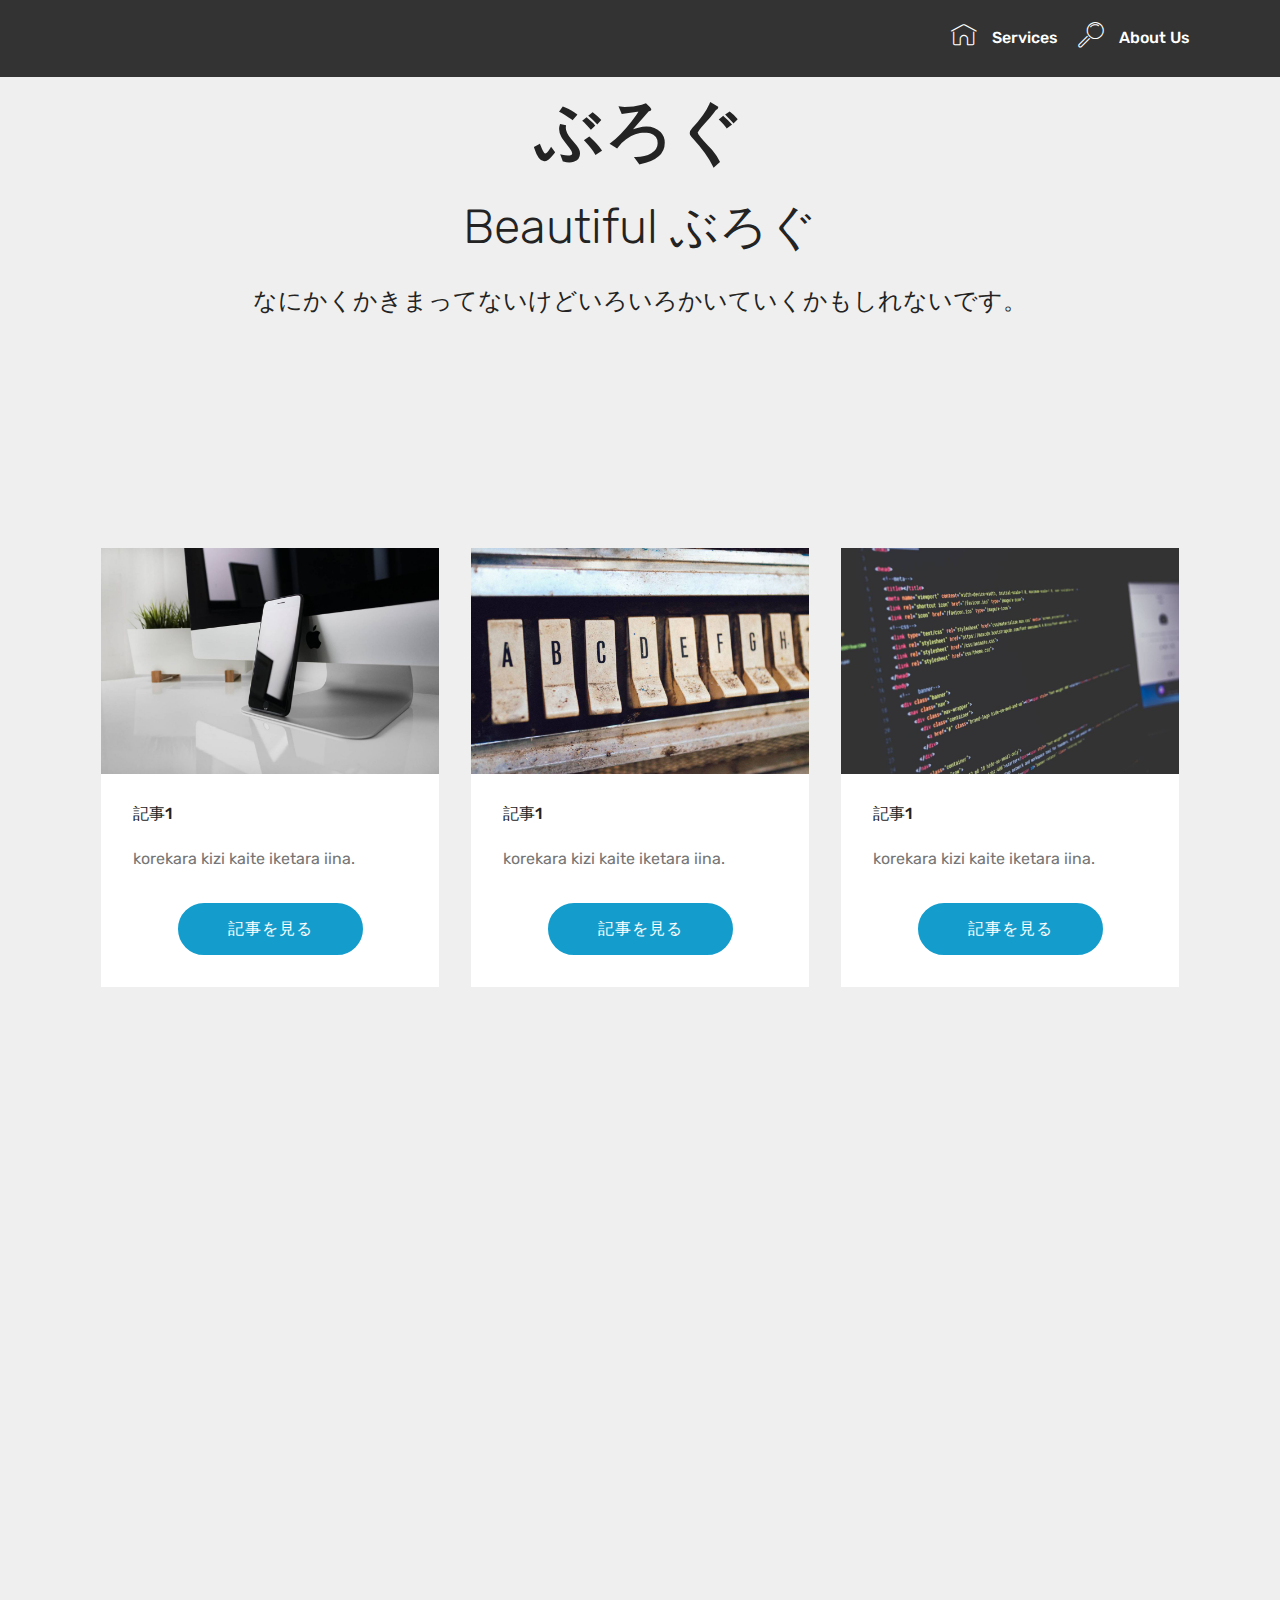
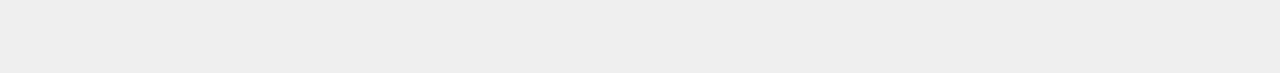
==== index.html @ 01d12ab1 "create github pages" ====
<!DOCTYPE html>
<html>
<head>
  <!-- Site made with Mobirise Website Builder v4.3.0, https://mobirise.com -->
  <meta charset="UTF-8">
  <meta http-equiv="X-UA-Compatible" content="IE=edge">
  <meta name="generator" content="Mobirise v4.3.0, mobirise.com">
  <meta name="viewport" content="width=device-width, initial-scale=1">
  <link rel="shortcut icon" href="assets/images/logo2.png" type="image/x-icon">
  <meta name="description" content="">
  <title>Home</title>
  <link rel="stylesheet" href="assets/web/assets/mobirise-icons/mobirise-icons.css">
  <link rel="stylesheet" href="assets/tether/tether.min.css">
  <link rel="stylesheet" href="assets/bootstrap/css/bootstrap.min.css">
  <link rel="stylesheet" href="assets/bootstrap/css/bootstrap-grid.min.css">
  <link rel="stylesheet" href="assets/bootstrap/css/bootstrap-reboot.min.css">
  <link rel="stylesheet" href="assets/dropdown/css/style.css">
  <link rel="stylesheet" href="assets/theme/css/style.css">
  <link rel="stylesheet" href="assets/mobirise/css/mbr-additional.css" type="text/css">
  
  
  
</head>
<body>
<section class="menu cid-qxESbPA8sK" once="menu" id="menu1-1" data-rv-view="213">

    

    <nav class="navbar navbar-expand beta-menu navbar-dropdown align-items-center navbar-fixed-top navbar-toggleable-sm">
        <button class="navbar-toggler navbar-toggler-right" type="button" data-toggle="collapse" data-target="#navbarSupportedContent" aria-controls="navbarSupportedContent" aria-expanded="false" aria-label="Toggle navigation">
            <div class="hamburger">
                <span></span>
                <span></span>
                <span></span>
                <span></span>
            </div>
        </button>
        <div class="menu-logo">
            <div class="navbar-brand">
                
                
            </div>
        </div>
        <div class="collapse navbar-collapse" id="navbarSupportedContent">
            <ul class="navbar-nav nav-dropdown nav-right navbar-nav-top-padding" data-app-modern-menu="true">
                <li class="nav-item">
                    <a class="nav-link link text-white display-4" href="https://mobirise.com">
                        <span class="mbri-home mbr-iconfont mbr-iconfont-btn"></span>
                        Services
                    </a>
                </li>
                <li class="nav-item">
                    <a class="nav-link link text-white display-4" href="https://mobirise.com">
                        <span class="mbri-search mbr-iconfont mbr-iconfont-btn"></span>
                        About Us
                    </a>
                </li>
            </ul>
            
        </div>
    </nav>
</section>

<section class="engine"><a href="https://mobirise.co/m">bootstrap table</a></section><section class="header1 cid-qxEV6965hG" id="header1-7" data-rv-view="207">

    

    

    <div class="container">
        <div class="row justify-content-md-center">
            <div class="mbr-white col-md-10">
                <h1 class="mbr-section-title align-center mbr-bold pb-3 mbr-fonts-style display-1">ぶろぐ</h1>
                <h3 class="mbr-section-subtitle align-center mbr-light pb-3 mbr-fonts-style display-2">
                    Beautiful ぶろぐ</h3>
                <p class="mbr-text align-center pb-3 mbr-fonts-style display-5">
                    なにかくかきまってないけどいろいろかいていくかもしれないです。</p>
                
            </div>
        </div>
    </div>

</section>

<section class="features3 cid-qxEWNrKqJg" id="features3-a" data-rv-view="210">

    

    
    <div class="container">
        <div class="media-container-row">
            <div class="card p-3 col-12 col-md-6 col-lg-4">
                <div class="card-wrapper">
                    <div class="card-img">
                        <img src="assets/images/01.jpg" alt="Mobirise" media-simple="true">
                    </div>
                    <div class="card-box">
                        <h4 class="card-title mbr-fonts-style display-7">
                            記事1</h4>
                        <p class="mbr-text mbr-fonts-style display-7">
                            korekara kizi kaite iketara iina.</p>
                    </div>
                    <div class="mbr-section-btn text-center"><a href="page1.html" class="btn btn-primary display-4">記事を見る</a></div>
                </div>
            </div>

            <div class="card p-3 col-12 col-md-6 col-lg-4">
                <div class="card-wrapper">
                    <div class="card-img">
                        <img src="assets/images/02.jpg" alt="Mobirise" media-simple="true">
                    </div>
                    <div class="card-box">
                        <h4 class="card-title mbr-fonts-style display-7">
                            記事1</h4>
                        <p class="mbr-text mbr-fonts-style display-7">
                            korekara kizi kaite iketara iina.
                        </p>
                    </div>
                    <div class="mbr-section-btn text-center"><a href="page1.html" class="btn btn-primary display-4">
                            記事を見る</a></div>
                </div>
            </div>

            <div class="card p-3 col-12 col-md-6 col-lg-4">
                <div class="card-wrapper">
                    <div class="card-img">
                        <img src="assets/images/03.jpg" alt="Mobirise" media-simple="true">
                    </div>
                    <div class="card-box">
                        <h4 class="card-title mbr-fonts-style display-7">記事1
                        </h4>
                        <p class="mbr-text mbr-fonts-style display-7">
                            korekara kizi kaite iketara iina.
                        </p>
                    </div>
                    <div class="mbr-section-btn text-center"><a href="page1.html" class="btn btn-primary display-4">
                            記事を見る</a></div>
                </div>
            </div>

            
        </div>
    </div>
</section>

<section class="map2 cid-qxEWcQBphD" id="map2-9" data-rv-view="215">

    

    <div class="container">
        <div class="media-container-row">
            <div class="col-md-8">
                <div class="google-map"><iframe frameborder="0" style="border:0" src="https://www.google.com/maps/embed/v1/place?key=AIzaSyA0Dx_boXQiwvdz8sJHoYeZNVTdoWONYkU&amp;q=place_id:ChIJn6wOs6lZwokRLKy1iqRcoKw" allowfullscreen=""></iframe></div>
        </div>
    </div>
</div></section>


  <script src="assets/web/assets/jquery/jquery.min.js"></script>
  <script src="assets/popper/popper.min.js"></script>
  <script src="assets/tether/tether.min.js"></script>
  <script src="assets/bootstrap/js/bootstrap.min.js"></script>
  <script src="assets/smooth-scroll/smooth-scroll.js"></script>
  <script src="assets/dropdown/js/script.min.js"></script>
  <script src="assets/touch-swipe/jquery.touch-swipe.min.js"></script>
  <script src="assets/theme/js/script.js"></script>
  
  
</body>
</html>
---- assets/web/assets/mobirise-icons/mobirise-icons.css ----
@font-face {
  font-family: 'MobiriseIcons';
  src:  url('mobirise-icons.eot?spat4u');
  src:  url('mobirise-icons.eot?spat4u#iefix') format('embedded-opentype'),
    url('mobirise-icons.ttf?spat4u') format('truetype'),
    url('mobirise-icons.woff?spat4u') format('woff'),
    url('mobirise-icons.svg?spat4u#MobiriseIcons') format('svg');
  font-weight: normal;
  font-style: normal;
}

[class^="mbri-"], [class*=" mbri-"] {
  /* use !important to prevent issues with browser extensions that change fonts */
  font-family: MobiriseIcons !important;
  speak: none;
  font-style: normal;
  font-weight: normal;
  font-variant: normal;
  text-transform: none;
  line-height: 1;

  /* Better Font Rendering =========== */
  -webkit-font-smoothing: antialiased;
  -moz-osx-font-smoothing: grayscale;
}

.mbri-add-submenu:before {
  content: "\e900";
}
.mbri-alert:before {
  content: "\e901";
}
.mbri-align-center:before {
  content: "\e902";
}
.mbri-align-justify:before {
  content: "\e903";
}
.mbri-align-left:before {
  content: "\e904";
}
.mbri-align-right:before {
  content: "\e905";
}
.mbri-android:before {
  content: "\e906";
}
.mbri-apple:before {
  content: "\e907";
}
.mbri-arrow-down:before {
  content: "\e908";
}
.mbri-arrow-next:before {
  content: "\e909";
}
.mbri-arrow-prev:before {
  content: "\e90a";
}
.mbri-arrow-up:before {
  content: "\e90b";
}
.mbri-bold:before {
  content: "\e90c";
}
.mbri-bookmark:before {
  content: "\e90d";
}
.mbri-bootstrap:before {
  content: "\e90e";
}
.mbri-briefcase:before {
  content: "\e90f";
}
.mbri-browse:before {
  content: "\e910";
}
.mbri-bulleted-list:before {
  content: "\e911";
}
.mbri-calendar:before {
  content: "\e912";
}
.mbri-camera:before {
  content: "\e913";
}
.mbri-cart-add:before {
  content: "\e914";
}
.mbri-cart-full:before {
  content: "\e915";
}
.mbri-cash:before {
  content: "\e916";
}
.mbri-change-style:before {
  content: "\e917";
}
.mbri-chat:before {
  content: "\e918";
}
.mbri-clock:before {
  content: "\e919";
}
.mbri-close:before {
  content: "\e91a";
}
.mbri-cloud:before {
  content: "\e91b";
}
.mbri-code:before {
  content: "\e91c";
}
.mbri-contact-form:before {
  content: "\e91d";
}
.mbri-credit-card:before {
  content: "\e91e";
}
.mbri-cursor-click:before {
  content: "\e91f";
}
.mbri-cust-feedback:before {
  content: "\e920";
}
.mbri-database:before {
  content: "\e921";
}
.mbri-delivery:before {
  content: "\e922";
}
.mbri-desktop:before {
  content: "\e923";
}
.mbri-devices:before {
  content: "\e924";
}
.mbri-down:before {
  content: "\e925";
}
.mbri-download:before {
  content: "\e989";
}
.mbri-drag-n-drop:before {
  content: "\e927";
}
.mbri-drag-n-drop2:before {
  content: "\e928";
}
.mbri-edit:before {
  content: "\e929";
}
.mbri-edit2:before {
  content: "\e92a";
}
.mbri-error:before {
  content: "\e92b";
}
.mbri-extension:before {
  content: "\e92c";
}
.mbri-features:before {
  content: "\e92d";
}
.mbri-file:before {
  content: "\e92e";
}
.mbri-flag:before {
  content: "\e92f";
}
.mbri-folder:before {
  content: "\e930";
}
.mbri-gift:before {
  content: "\e931";
}
.mbri-github:before {
  content: "\e932";
}
.mbri-globe:before {
  content: "\e933";
}
.mbri-globe-2:before {
  content: "\e934";
}
.mbri-growing-chart:before {
  content: "\e935";
}
.mbri-hearth:before {
  content: "\e936";
}
.mbri-help:before {
  content: "\e937";
}
.mbri-home:before {
  content: "\e938";
}
.mbri-hot-cup:before {
  content: "\e939";
}
.mbri-idea:before {
  content: "\e93a";
}
.mbri-image-gallery:before {
  content: "\e93b";
}
.mbri-image-slider:before {
  content: "\e93c";
}
.mbri-info:before {
  content: "\e93d";
}
.mbri-italic:before {
  content: "\e93e";
}
.mbri-key:before {
  content: "\e93f";
}
.mbri-laptop:before {
  content: "\e940";
}
.mbri-layers:before {
  content: "\e941";
}
.mbri-left-right:before {
  content: "\e942";
}
.mbri-left:before {
  content: "\e943";
}
.mbri-letter:before {
  content: "\e944";
}
.mbri-like:before {
  content: "\e945";
}
.mbri-link:before {
  content: "\e946";
}
.mbri-lock:before {
  content: "\e947";
}
.mbri-login:before {
  content: "\e948";
}
.mbri-logout:before {
  content: "\e949";
}
.mbri-magic-stick:before {
  content: "\e94a";
}
.mbri-map-pin:before {
  content: "\e94b";
}
.mbri-menu:before {
  content: "\e94c";
}
.mbri-mobile:before {
  content: "\e94d";
}
.mbri-mobile2:before {
  content: "\e94e";
}
.mbri-mobirise:before {
  content: "\e94f";
}
.mbri-more-horizontal:before {
  content: "\e950";
}
.mbri-more-vertical:before {
  content: "\e951";
}
.mbri-music:before {
  content: "\e952";
}
.mbri-new-file:before {
  content: "\e953";
}
.mbri-numbered-list:before {
  content: "\e954";
}
.mbri-opened-folder:before {
  content: "\e955";
}
.mbri-pages:before {
  content: "\e956";
}
.mbri-paper-plane:before {
  content: "\e957";
}
.mbri-paperclip:before {
  content: "\e958";
}
.mbri-photo:before {
  content: "\e959";
}
.mbri-photos:before {
  content: "\e95a";
}
.mbri-pin:before {
  content: "\e95b";
}
.mbri-play:before {
  content: "\e95c";
}
.mbri-plus:before {
  content: "\e95d";
}
.mbri-preview:before {
  content: "\e95e";
}
.mbri-print:before {
  content: "\e95f";
}
.mbri-protect:before {
  content: "\e960";
}
.mbri-question:before {
  content: "\e961";
}
.mbri-quote-left:before {
  content: "\e962";
}
.mbri-quote-right:before {
  content: "\e963";
}
.mbri-refresh:before {
  content: "\e964";
}
.mbri-responsive:before {
  content: "\e965";
}
.mbri-right:before {
  content: "\e966";
}
.mbri-rocket:before {
  content: "\e967";
}
.mbri-sad-face:before {
  content: "\e968";
}
.mbri-sale:before {
  content: "\e969";
}
.mbri-save:before {
  content: "\e96a";
}
.mbri-search:before {
  content: "\e96b";
}
.mbri-setting:before {
  content: "\e96c";
}
.mbri-setting2:before {
  content: "\e96d";
}
.mbri-setting3:before {
  content: "\e96e";
}
.mbri-share:before {
  content: "\e96f";
}
.mbri-shopping-bag:before {
  content: "\e970";
}
.mbri-shopping-basket:before {
  content: "\e971";
}
.mbri-shopping-cart:before {
  content: "\e972";
}
.mbri-sites:before {
  content: "\e973";
}
.mbri-smile-face:before {
  content: "\e974";
}
.mbri-speed:before {
  content: "\e975";
}
.mbri-star:before {
  content: "\e976";
}
.mbri-success:before {
  content: "\e977";
}
.mbri-sun:before {
  content: "\e978";
}
.mbri-sun2:before {
  content: "\e979";
}
.mbri-tablet:before {
  content: "\e97a";
}
.mbri-tablet-vertical:before {
  content: "\e97b";
}
.mbri-target:before {
  content: "\e97c";
}
.mbri-timer:before {
  content: "\e97d";
}
.mbri-to-ftp:before {
  content: "\e97e";
}
.mbri-to-local-drive:before {
  content: "\e97f";
}
.mbri-touch-swipe:before {
  content: "\e980";
}
.mbri-touch:before {
  content: "\e981";
}
.mbri-trash:before {
  content: "\e982";
}
.mbri-underline:before {
  content: "\e983";
}
.mbri-unlink:before {
  content: "\e984";
}
.mbri-unlock:before {
  content: "\e985";
}
.mbri-up-down:before {
  content: "\e986";
}
.mbri-up:before {
  content: "\e987";
}
.mbri-update:before {
  content: "\e988";
}
.mbri-upload:before {
 content: "\e926"; 
}
.mbri-user:before {
  content: "\e98a";
}
.mbri-user2:before {
  content: "\e98b";
}
.mbri-users:before {
  content: "\e98c";
}
.mbri-video:before {
  content: "\e98d";
}
.mbri-video-play:before {
  content: "\e98e";
}
.mbri-watch:before {
  content: "\e98f";
}
.mbri-website-theme:before {
  content: "\e990";
}
.mbri-wifi:before {
  content: "\e991";
}
.mbri-windows:before {
  content: "\e992";
}
.mbri-zoom-out:before {
  content: "\e993";
}
.mbri-redo:before {
  content: "\e994";
}
.mbri-undo:before {
  content: "\e995";
}
---- assets/dropdown/css/style.css ----
.navbar-dropdown {
  left: 0;
  padding: 0;
  position: absolute;
  right: 0;
  top: 0;
  transition: all 0.45s ease;
  z-index: 1030;
  background: #282828; }
  .navbar-dropdown .navbar-logo {
    margin-right: 0.8rem;
    transition: margin 0.3s ease-in-out;
    vertical-align: middle; }
    .navbar-dropdown .navbar-logo img {
      height: 3.125rem;
      transition: all 0.3s ease-in-out; }
    .navbar-dropdown .navbar-logo.mbr-iconfont {
      font-size: 3.125rem;
      line-height: 3.125rem; }
  .navbar-dropdown .navbar-caption {
    font-weight: 700;
    white-space: normal;
    vertical-align: -4px;
    line-height: 3.125rem !important; }
    .navbar-dropdown .navbar-caption, .navbar-dropdown .navbar-caption:hover {
      color: inherit;
      text-decoration: none; }
  .navbar-dropdown .mbr-iconfont + .navbar-caption {
    vertical-align: -1px; }
  .navbar-dropdown.navbar-fixed-top {
    position: fixed; }
  .navbar-dropdown .navbar-brand span {
    vertical-align: -4px; }
  .navbar-dropdown.bg-color.transparent {
    background: none; }
  .navbar-dropdown.navbar-short .navbar-brand {
    padding: 0.625rem 0; }
    .navbar-dropdown.navbar-short .navbar-brand span {
      vertical-align: -1px; }
  .navbar-dropdown.navbar-short .navbar-caption {
    line-height: 2.375rem !important;
    vertical-align: -2px; }
  .navbar-dropdown.navbar-short .navbar-logo {
    margin-right: 0.5rem; }
    .navbar-dropdown.navbar-short .navbar-logo img {
      height: 2.375rem; }
    .navbar-dropdown.navbar-short .navbar-logo.mbr-iconfont {
      font-size: 2.375rem;
      line-height: 2.375rem; }
  .navbar-dropdown.navbar-short .mbr-table-cell {
    height: 3.625rem; }
  .navbar-dropdown .navbar-close {
    left: 0.6875rem;
    position: fixed;
    top: 0.75rem;
    z-index: 1000; }
  .navbar-dropdown .hamburger-icon {
    content: "";
    display: inline-block;
    vertical-align: middle;
    width: 16px;
    -webkit-box-shadow: 0 -6px 0 1px #282828,0 0 0 1px #282828,0 6px 0 1px #282828;
    -moz-box-shadow: 0 -6px 0 1px #282828,0 0 0 1px #282828,0 6px 0 1px #282828;
    box-shadow: 0 -6px 0 1px #282828,0 0 0 1px #282828,0 6px 0 1px #282828; }

.dropdown-menu .dropdown-toggle[data-toggle="dropdown-submenu"]::after {
  border-bottom: 0.35em solid transparent;
  border-left: 0.35em solid;
  border-right: 0;
  border-top: 0.35em solid transparent;
  margin-left: 0.3rem; }

.dropdown-menu .dropdown-item:focus {
  outline: 0; }

.nav-dropdown {
  font-size: 0.75rem;
  font-weight: 500;
  height: auto !important; }
  .nav-dropdown .nav-btn {
    padding-left: 1rem; }
  .nav-dropdown .link {
    margin: .667em 1.667em;
    font-weight: 500;
    padding: 0;
    transition: color .2s ease-in-out; }
    .nav-dropdown .link.dropdown-toggle {
      margin-right: 2.583em; }
      .nav-dropdown .link.dropdown-toggle::after {
        margin-left: .25rem;
        border-top: 0.35em solid;
        border-right: 0.35em solid transparent;
        border-left: 0.35em solid transparent;
        border-bottom: 0; }
      .nav-dropdown .link.dropdown-toggle[aria-expanded="true"] {
        margin: 0;
        padding: 0.667em 3.263em  0.667em 1.667em; }
  .nav-dropdown .link::after,
  .nav-dropdown .dropdown-item::after {
    color: inherit; }
  .nav-dropdown .btn {
    font-size: 0.75rem;
    font-weight: 700;
    letter-spacing: 0;
    margin-bottom: 0;
    padding-left: 1.25rem;
    padding-right: 1.25rem; }
  .nav-dropdown .dropdown-menu {
    border-radius: 0;
    border: 0;
    left: 0;
    margin: 0;
    padding-bottom: 1.25rem;
    padding-top: 1.25rem;
    position: relative; }
  .nav-dropdown .dropdown-submenu {
    margin-left: 0.125rem;
    top: 0; }
  .nav-dropdown .dropdown-item {
    font-weight: 500;
    line-height: 2;
    padding: 0.3846em 4.615em 0.3846em 1.5385em;
    position: relative;
    transition: color .2s ease-in-out, background-color .2s ease-in-out; }
    .nav-dropdown .dropdown-item::after {
      margin-top: -0.3077em;
      position: absolute;
      right: 1.1538em;
      top: 50%; }
    .nav-dropdown .dropdown-item:focus, .nav-dropdown .dropdown-item:hover {
      background: none; }

@media (max-width: 767px) {
  .nav-dropdown.navbar-toggleable-sm {
    bottom: 0;
    display: none;
    left: 0;
    overflow-x: hidden;
    position: fixed;
    top: 0;
    transform: translateX(-100%);
    -ms-transform: translateX(-100%);
    -webkit-transform: translateX(-100%);
    width: 18.75rem;
    z-index: 999; } }
.nav-dropdown.navbar-toggleable-xl {
  bottom: 0;
  display: none;
  left: 0;
  overflow-x: hidden;
  position: fixed;
  top: 0;
  transform: translateX(-100%);
  -ms-transform: translateX(-100%);
  -webkit-transform: translateX(-100%);
  width: 18.75rem;
  z-index: 999; }

.nav-dropdown-sm {
  display: block !important;
  overflow-x: hidden;
  overflow: auto;
  padding-top: 3.875rem; }
  .nav-dropdown-sm::after {
    content: "";
    display: block;
    height: 3rem;
    width: 100%; }
  .nav-dropdown-sm.collapse.in ~ .navbar-close {
    display: block !important; }
  .nav-dropdown-sm.collapsing, .nav-dropdown-sm.collapse.in {
    transform: translateX(0);
    -ms-transform: translateX(0);
    -webkit-transform: translateX(0);
    transition: all 0.25s ease-out;
    -webkit-transition: all 0.25s ease-out;
    background: #282828; }
  .nav-dropdown-sm.collapsing[aria-expanded="false"] {
    transform: translateX(-100%);
    -ms-transform: translateX(-100%);
    -webkit-transform: translateX(-100%); }
  .nav-dropdown-sm .nav-item {
    display: block;
    margin-left: 0 !important;
    padding-left: 0; }
  .nav-dropdown-sm .link,
  .nav-dropdown-sm .dropdown-item {
    border-top: 1px dotted rgba(255, 255, 255, 0.1);
    font-size: 0.8125rem;
    line-height: 1.6;
    margin: 0 !important;
    padding: 0.875rem 2.4rem 0.875rem 1.5625rem !important;
    position: relative;
    white-space: normal; }
    .nav-dropdown-sm .link:focus, .nav-dropdown-sm .link:hover,
    .nav-dropdown-sm .dropdown-item:focus,
    .nav-dropdown-sm .dropdown-item:hover {
      background: rgba(0, 0, 0, 0.2) !important;
      color: #c0a375; }
  .nav-dropdown-sm .nav-btn {
    position: relative;
    padding: 1.5625rem 1.5625rem 0 1.5625rem; }
    .nav-dropdown-sm .nav-btn::before {
      border-top: 1px dotted rgba(255, 255, 255, 0.1);
      content: "";
      left: 0;
      position: absolute;
      top: 0;
      width: 100%; }
    .nav-dropdown-sm .nav-btn + .nav-btn {
      padding-top: 0.625rem; }
      .nav-dropdown-sm .nav-btn + .nav-btn::before {
        display: none; }
  .nav-dropdown-sm .btn {
    padding: 0.625rem 0; }
  .nav-dropdown-sm .dropdown-toggle[data-toggle="dropdown-submenu"]::after {
    margin-left: .25rem;
    border-top: 0.35em solid;
    border-right: 0.35em solid transparent;
    border-left: 0.35em solid transparent;
    border-bottom: 0; }
  .nav-dropdown-sm .dropdown-toggle[data-toggle="dropdown-submenu"][aria-expanded="true"]::after {
    border-top: 0;
    border-right: 0.35em solid transparent;
    border-left: 0.35em solid transparent;
    border-bottom: 0.35em solid; }
  .nav-dropdown-sm .dropdown-menu {
    margin: 0;
    padding: 0;
    position: relative;
    top: 0;
    left: 0;
    width: 100%;
    border: 0;
    float: none;
    border-radius: 0;
    background: none; }
  .nav-dropdown-sm .dropdown-submenu {
    left: 100%;
    margin-left: 0.125rem;
    margin-top: -1.25rem;
    top: 0; }

.navbar-toggleable-sm .nav-dropdown .dropdown-menu {
  position: absolute; }

.navbar-toggleable-sm .nav-dropdown .dropdown-submenu {
  left: 100%;
  margin-left: 0.125rem;
  margin-top: -1.25rem;
  top: 0; }

.navbar-toggleable-sm.opened .nav-dropdown .dropdown-menu {
  position: relative; }

.navbar-toggleable-sm.opened .nav-dropdown .dropdown-submenu {
  left: 0;
  margin-left: 00rem;
  margin-top: 0rem;
  top: 0; }

.is-builder .nav-dropdown.collapsing {
  transition: none !important; }

/*# sourceMappingURL=style.css.map */
---- assets/theme/css/style.css ----
/*!
 * Mobirise v4 theme (https://mobirise.com/)
 * Copyright 2017 Mobirise
 */
section {
  background-color: #eeeeee; }

section,
.container,
.container-fluid {
  position: relative;
  word-wrap: break-word; }

a.mbr-iconfont:hover {
  text-decoration: none; }

.article .lead p, .article .lead ul, .article .lead ol, .article .lead pre, .article .lead blockquote {
  margin-bottom: 0; }

a {
  font-style: normal;
  font-weight: 400;
  cursor: pointer; }
  a, a:hover {
    text-decoration: none; }

figure {
  margin-bottom: 0; }

body {
  color: #232323; }

h1, h2, h3, h4, h5, h6,
.h1, .h2, .h3, .h4, .h5, .h6,
.display-1, .display-2, .display-3, .display-4 {
  line-height: 1;
  word-break: break-word;
  word-wrap: break-word; }

b, strong {
  font-weight: bold; }

blockquote {
  padding: 10px 0 10px 20px;
  position: relative;
  border-left: 2px solid;
  border-color: #ff3366; }

input:-webkit-autofill, input:-webkit-autofill:hover, input:-webkit-autofill:focus, input:-webkit-autofill:active {
  transition-delay: 9999s;
  transition-property: background-color, color; }

textarea[type="hidden"] {
  display: none; }

body {
  position: relative; }

section {
  background-position: 50% 50%;
  background-repeat: no-repeat;
  background-size: cover; }
  section .mbr-background-video,
  section .mbr-background-video-preview {
    position: absolute;
    bottom: 0;
    left: 0;
    right: 0;
    top: 0; }

.hidden {
  visibility: hidden; }

.mbr-z-index20 {
  z-index: 20; }

/*! Base colors */
.mbr-white {
  color: #ffffff; }

.mbr-black {
  color: #000000; }

.mbr-bg-white {
  background-color: #ffffff; }

.mbr-bg-black {
  background-color: #000000; }

/*! Text-aligns */
.align-left {
  text-align: left; }

.align-center {
  text-align: center; }

.align-right {
  text-align: right; }

@media (max-width: 767px) {
  .align-left, .align-center, .align-right, .mbr-section-btn, .mbr-section-title {
    text-align: center; } }
/*! Font-weight  */
.mbr-light {
  font-weight: 300; }

.mbr-regular {
  font-weight: 400; }

.mbr-semibold {
  font-weight: 500; }

.mbr-bold {
  font-weight: 700; }

/*! Media  */
.media-size-item {
  -webkit-flex: 1 1 auto;
  -moz-flex: 1 1 auto;
  -ms-flex: 1 1 auto;
  -o-flex: 1 1 auto;
  flex: 1 1 auto; }

.media-content {
  -webkit-flex-basis: 100%;
  flex-basis: 100%; }

.media-container-row {
  display: -ms-flexbox;
  display: -webkit-flex;
  display: flex;
  -webkit-flex-direction: row;
  -ms-flex-direction: row;
  flex-direction: row;
  -webkit-flex-wrap: wrap;
  -ms-flex-wrap: wrap;
  flex-wrap: wrap;
  -webkit-justify-content: center;
  -ms-flex-pack: center;
  justify-content: center;
  -webkit-align-content: center;
  -ms-flex-line-pack: center;
  align-content: center;
  -webkit-align-items: start;
  -ms-flex-align: start;
  align-items: start; }
  .media-container-row .media-size-item {
    width: 400px; }

.media-container-column {
  display: -ms-flexbox;
  display: -webkit-flex;
  display: flex;
  -webkit-flex-direction: column;
  -ms-flex-direction: column;
  flex-direction: column;
  -webkit-flex-wrap: wrap;
  -ms-flex-wrap: wrap;
  flex-wrap: wrap;
  -webkit-justify-content: center;
  -ms-flex-pack: center;
  justify-content: center;
  -webkit-align-content: center;
  -ms-flex-line-pack: center;
  align-content: center;
  -webkit-align-items: stretch;
  -ms-flex-align: stretch;
  align-items: stretch; }
  .media-container-column > * {
    width: 100%; }

@media (min-width: 992px) {
  .media-container-row {
    -webkit-flex-wrap: nowrap;
    -ms-flex-wrap: nowrap;
    flex-wrap: nowrap; } }
figure {
  overflow: hidden; }

figure[mbr-media-size] {
  transition: width 0.1s; }

.mbr-figure img, .mbr-figure iframe {
  display: block;
  width: 100%; }

.card {
  background-color: transparent;
  border: none; }

.card-img {
  text-align: center;
  flex-shrink: 0; }

.media {
  max-width: 100%;
  margin: 0 auto; }

.mbr-figure {
  -ms-flex-item-align: center;
  -ms-grid-row-align: center;
  -webkit-align-self: center;
  align-self: center; }

.media-container > div {
  max-width: 100%; }

.mbr-figure img, .card-img img {
  width: 100%; }

@media (max-width: 991px) {
  .media-size-item {
    width: auto !important; }

  .media {
    width: auto; }

  .mbr-figure {
    width: 100% !important; } }
/*! Buttons */
.mbr-section-btn {
  margin-left: -.25rem;
  margin-right: -.25rem;
  font-size: 0; }

nav .mbr-section-btn {
  margin-left: 0rem;
  margin-right: 0rem; }

/*! Btn icon margin */
.btn .mbr-iconfont, .btn.btn-sm .mbr-iconfont {
  cursor: pointer;
  margin-right: 0.5rem; }

.btn.btn-md .mbr-iconfont, .btn.btn-md .mbr-iconfont {
  margin-right: 0.8rem; }

.mbr-regular {
  font-weight: 400; }

.mbr-semibold {
  font-weight: 500; }

.mbr-bold {
  font-weight: 700; }

[type="submit"] {
  -webkit-appearance: none; }

/*! Full-screen */
.mbr-fullscreen .mbr-overlay {
  min-height: 100vh; }

.mbr-fullscreen {
  display: flex;
  display: -webkit-flex;
  display: -moz-flex;
  display: -ms-flex;
  display: -o-flex;
  align-items: center;
  -webkit-align-items: center;
  min-height: 100vh;
  padding-top: 3rem;
  padding-bottom: 3rem; }

/*! Map */
.map {
  height: 25rem;
  position: relative; }
  .map iframe {
    width: 100%;
    height: 100%; }

/* Form */
.form-asterisk {
  font-family: initial;
  position: absolute;
  top: -2px;
  font-weight: normal; }

/*! Scroll to top arrow */
.mbr-arrow-up {
  bottom: 25px;
  right: 90px;
  position: fixed;
  text-align: right;
  z-index: 5000;
  color: #ffffff;
  font-size: 32px;
  transform: rotate(180deg);
  -webkit-transform: rotate(180deg); }

.mbr-arrow-up a {
  background: rgba(0, 0, 0, 0.2);
  border-radius: 3px;
  color: #fff;
  display: inline-block;
  height: 60px;
  width: 60px;
  outline-style: none !important;
  position: relative;
  text-decoration: none;
  transition: all .3s ease-in-out;
  cursor: pointer;
  text-align: center; }
  .mbr-arrow-up a:hover {
    background-color: rgba(0, 0, 0, 0.4); }
  .mbr-arrow-up a i {
    line-height: 60px; }

.mbr-arrow-up-icon {
  display: block;
  color: #fff; }

.mbr-arrow-up-icon::before {
  content: "\203a";
  display: inline-block;
  font-family: serif;
  font-size: 32px;
  line-height: 1;
  font-style: normal;
  position: relative;
  top: 6px;
  left: -4px;
  -webkit-transform: rotate(-90deg);
  transform: rotate(-90deg); }

/*! Arrow Down */
.mbr-arrow {
  position: absolute;
  bottom: 45px;
  left: 50%;
  width: 60px;
  height: 60px;
  cursor: pointer;
  background-color: rgba(80, 80, 80, 0.5);
  border-radius: 50%;
  -webkit-transform: translateX(-50%);
  transform: translateX(-50%); }
  .mbr-arrow > a {
    display: inline-block;
    text-decoration: none;
    outline-style: none;
    -webkit-animation: arrowdown 1.7s ease-in-out infinite;
    animation: arrowdown 1.7s ease-in-out infinite; }
    .mbr-arrow > a > i {
      position: absolute;
      top: -2px;
      left: 15px;
      font-size: 2rem; }

@keyframes arrowdown {
  0% {
    transform: translateY(0px);
    -webkit-transform: translateY(0px); }
  50% {
    transform: translateY(-5px);
    -webkit-transform: translateY(-5px); }
  100% {
    transform: translateY(0px);
    -webkit-transform: translateY(0px); } }
@-webkit-keyframes arrowdown {
  0% {
    transform: translateY(0px);
    -webkit-transform: translateY(0px); }
  50% {
    transform: translateY(-5px);
    -webkit-transform: translateY(-5px); }
  100% {
    transform: translateY(0px);
    -webkit-transform: translateY(0px); } }
@media (max-width: 500px) {
  .mbr-arrow-up {
    left: 50%;
    right: auto;
    transform: translateX(-50%) rotate(180deg);
    -webkit-transform: translateX(-50%) rotate(180deg); } }
/*Gradients animation*/
@keyframes gradient-animation {
  from {
    background-position: 0% 100%;
    animation-timing-function: ease-in-out; }
  to {
    background-position: 100% 0%;
    animation-timing-function: ease-in-out; } }
@-webkit-keyframes gradient-animation {
  from {
    background-position: 0% 100%;
    animation-timing-function: ease-in-out; }
  to {
    background-position: 100% 0%;
    animation-timing-function: ease-in-out; } }
.bg-gradient {
  background-size: 200% 200%;
  animation: gradient-animation 5s infinite alternate;
  -webkit-animation: gradient-animation 5s infinite alternate; }

.menu .navbar-brand {
  display: -webkit-flex; }
  .menu .navbar-brand span {
    display: flex;
    display: -webkit-flex; }
  .menu .navbar-brand .navbar-caption-wrap {
    display: -webkit-flex; }
  .menu .navbar-brand .navbar-logo img {
    display: -webkit-flex; }
@media (min-width: 768px) and (max-width: 991px) {
  .menu .navbar-toggleable-sm .navbar-nav {
    display: -webkit-box;
    display: -webkit-flex;
    display: -ms-flexbox; } }
@media (min-width: 992px) {
  .menu .navbar-nav.nav-dropdown {
    display: -webkit-flex; }
  .menu .navbar-toggleable-sm .navbar-collapse {
    display: -webkit-flex !important; } }

/*# sourceMappingURL=style.css.map */
.engine {
	position: absolute;
	text-indent: -2400px;
	text-align: center;
	padding: 0;
	top: 0;
	left: -2400px;
}
---- assets/mobirise/css/mbr-additional.css ----
@import url(https://fonts.googleapis.com/css?family=Rubik:300,300i,400,400i,500,500i,700,700i,900,900i);





body {
  font-style: normal;
  line-height: 1.5;
}
.mbr-section-title {
  font-style: normal;
  line-height: 1.2;
}
.mbr-section-subtitle {
  line-height: 1.3;
}
.mbr-text {
  font-style: normal;
  line-height: 1.6;
}
.display-1 {
  font-family: 'Rubik', sans-serif;
  font-size: 4.25rem;
}
.display-1 > .mbr-iconfont {
  font-size: 6.8rem;
}
.display-2 {
  font-family: 'Rubik', sans-serif;
  font-size: 3rem;
}
.display-2 > .mbr-iconfont {
  font-size: 4.8rem;
}
.display-4 {
  font-family: 'Rubik', sans-serif;
  font-size: 1rem;
}
.display-4 > .mbr-iconfont {
  font-size: 1.6rem;
}
.display-5 {
  font-family: 'Rubik', sans-serif;
  font-size: 1.5rem;
}
.display-5 > .mbr-iconfont {
  font-size: 2.4rem;
}
.display-7 {
  font-family: 'Rubik', sans-serif;
  font-size: 1rem;
}
.display-7 > .mbr-iconfont {
  font-size: 1.6rem;
}
/* ---- Fluid typography for mobile devices ---- */
/* 1.4 - font scale ratio ( bootstrap == 1.42857 ) */
/* 100vw - current viewport width */
/* (48 - 20)  48 == 48rem == 768px, 20 == 20rem == 320px(minimal supported viewport) */
/* 0.65 - min scale variable, may vary */
@media (max-width: 768px) {
  .display-1 {
    font-size: 3.4rem;
    font-size: calc( 2.1374999999999997rem + (4.25 - 2.1374999999999997) * ((100vw - 20rem) / (48 - 20)));
    line-height: calc( 1.4 * (2.1374999999999997rem + (4.25 - 2.1374999999999997) * ((100vw - 20rem) / (48 - 20))));
  }
  .display-2 {
    font-size: 2.4rem;
    font-size: calc( 1.7rem + (3 - 1.7) * ((100vw - 20rem) / (48 - 20)));
    line-height: calc( 1.4 * (1.7rem + (3 - 1.7) * ((100vw - 20rem) / (48 - 20))));
  }
  .display-4 {
    font-size: 0.8rem;
    font-size: calc( 1rem + (1 - 1) * ((100vw - 20rem) / (48 - 20)));
    line-height: calc( 1.4 * (1rem + (1 - 1) * ((100vw - 20rem) / (48 - 20))));
  }
  .display-5 {
    font-size: 1.2rem;
    font-size: calc( 1.175rem + (1.5 - 1.175) * ((100vw - 20rem) / (48 - 20)));
    line-height: calc( 1.4 * (1.175rem + (1.5 - 1.175) * ((100vw - 20rem) / (48 - 20))));
  }
}
/* Buttons */
.btn {
  font-weight: 500;
  border-width: 2px;
  font-style: normal;
  letter-spacing: 1px;
  margin: .4rem .8rem;
  white-space: normal;
  -webkit-transition: all 0.3s ease-in-out;
  -moz-transition: all 0.3s ease-in-out;
  transition: all 0.3s ease-in-out;
  padding: 1rem 3rem;
  border-radius: 3px;
  display: inline-flex;
  align-items: center;
  justify-content: center;
  word-break: break-word;
}
.btn-sm {
  font-weight: 500;
  letter-spacing: 1px;
  -webkit-transition: all 0.3s ease-in-out;
  -moz-transition: all 0.3s ease-in-out;
  transition: all 0.3s ease-in-out;
  padding: 0.6rem 1.5rem;
  border-radius: 3px;
}
.btn-md {
  font-weight: 500;
  letter-spacing: 1px;
  margin: .4rem .8rem !important;
  -webkit-transition: all 0.3s ease-in-out;
  -moz-transition: all 0.3s ease-in-out;
  transition: all 0.3s ease-in-out;
  padding: 1rem 3rem;
  border-radius: 3px;
}
.btn-lg {
  font-weight: 500;
  letter-spacing: 1px;
  margin: .4rem .8rem !important;
  -webkit-transition: all 0.3s ease-in-out;
  -moz-transition: all 0.3s ease-in-out;
  transition: all 0.3s ease-in-out;
  padding: 1.2rem 3.2rem;
  border-radius: 3px;
}
.bg-primary {
  background-color: #149dcc !important;
}
.bg-success {
  background-color: #f7ed4a !important;
}
.bg-info {
  background-color: #82786e !important;
}
.bg-warning {
  background-color: #879a9f !important;
}
.bg-danger {
  background-color: #b1a374 !important;
}
.btn-primary,
.btn-primary:active,
.btn-primary.active {
  background-color: #149dcc;
  border-color: #149dcc;
  color: #ffffff;
}
.btn-primary:hover,
.btn-primary:focus,
.btn-primary.focus {
  color: #ffffff;
  background-color: #0d6786;
  border-color: #0d6786;
}
.btn-primary.disabled,
.btn-primary:disabled {
  color: #ffffff !important;
  background-color: #0d6786 !important;
  border-color: #0d6786 !important;
}
.btn-secondary,
.btn-secondary:active,
.btn-secondary.active {
  background-color: #ff3366;
  border-color: #ff3366;
  color: #ffffff;
}
.btn-secondary:hover,
.btn-secondary:focus,
.btn-secondary.focus {
  color: #ffffff;
  background-color: #e50039;
  border-color: #e50039;
}
.btn-secondary.disabled,
.btn-secondary:disabled {
  color: #ffffff !important;
  background-color: #e50039 !important;
  border-color: #e50039 !important;
}
.btn-info,
.btn-info:active,
.btn-info.active {
  background-color: #82786e;
  border-color: #82786e;
  color: #ffffff;
}
.btn-info:hover,
.btn-info:focus,
.btn-info.focus {
  color: #ffffff;
  background-color: #59524b;
  border-color: #59524b;
}
.btn-info.disabled,
.btn-info:disabled {
  color: #ffffff !important;
  background-color: #59524b !important;
  border-color: #59524b !important;
}
.btn-success,
.btn-success:active,
.btn-success.active {
  background-color: #f7ed4a;
  border-color: #f7ed4a;
  color: #ffffff;
}
.btn-success:hover,
.btn-success:focus,
.btn-success.focus {
  color: #ffffff;
  background-color: #eadd0a;
  border-color: #eadd0a;
}
.btn-success.disabled,
.btn-success:disabled {
  color: #ffffff !important;
  background-color: #eadd0a !important;
  border-color: #eadd0a !important;
}
.btn-warning,
.btn-warning:active,
.btn-warning.active {
  background-color: #879a9f;
  border-color: #879a9f;
  color: #ffffff;
}
.btn-warning:hover,
.btn-warning:focus,
.btn-warning.focus {
  color: #ffffff;
  background-color: #617479;
  border-color: #617479;
}
.btn-warning.disabled,
.btn-warning:disabled {
  color: #ffffff !important;
  background-color: #617479 !important;
  border-color: #617479 !important;
}
.btn-danger,
.btn-danger:active,
.btn-danger.active {
  background-color: #b1a374;
  border-color: #b1a374;
  color: #ffffff;
}
.btn-danger:hover,
.btn-danger:focus,
.btn-danger.focus {
  color: #ffffff;
  background-color: #8b7d4e;
  border-color: #8b7d4e;
}
.btn-danger.disabled,
.btn-danger:disabled {
  color: #ffffff !important;
  background-color: #8b7d4e !important;
  border-color: #8b7d4e !important;
}
.btn-white {
  color: #333333 !important;
}
.btn-white,
.btn-white:active,
.btn-white.active {
  background-color: #ffffff;
  border-color: #ffffff;
  color: #ffffff;
}
.btn-white:hover,
.btn-white:focus,
.btn-white.focus {
  color: #ffffff;
  background-color: #d4d4d4;
  border-color: #d4d4d4;
}
.btn-white.disabled,
.btn-white:disabled {
  color: #ffffff !important;
  background-color: #d4d4d4 !important;
  border-color: #d4d4d4 !important;
}
.btn-black,
.btn-black:active,
.btn-black.active {
  background-color: #333333;
  border-color: #333333;
  color: #ffffff;
}
.btn-black:hover,
.btn-black:focus,
.btn-black.focus {
  color: #ffffff;
  background-color: #0d0d0d;
  border-color: #0d0d0d;
}
.btn-black.disabled,
.btn-black:disabled {
  color: #ffffff !important;
  background-color: #0d0d0d !important;
  border-color: #0d0d0d !important;
}
.btn-primary-outline,
.btn-primary-outline:active,
.btn-primary-outline.active {
  background: none;
  border-color: #0b566f;
  color: #0b566f;
}
.btn-primary-outline:hover,
.btn-primary-outline:focus,
.btn-primary-outline.focus {
  color: #ffffff;
  background-color: #149dcc;
  border-color: #149dcc;
}
.btn-primary-outline.disabled,
.btn-primary-outline:disabled {
  color: #ffffff !important;
  background-color: #149dcc !important;
  border-color: #149dcc !important;
}
.btn-secondary-outline,
.btn-secondary-outline:active,
.btn-secondary-outline.active {
  background: none;
  border-color: #cc0033;
  color: #cc0033;
}
.btn-secondary-outline:hover,
.btn-secondary-outline:focus,
.btn-secondary-outline.focus {
  color: #ffffff;
  background-color: #ff3366;
  border-color: #ff3366;
}
.btn-secondary-outline.disabled,
.btn-secondary-outline:disabled {
  color: #ffffff !important;
  background-color: #ff3366 !important;
  border-color: #ff3366 !important;
}
.btn-info-outline,
.btn-info-outline:active,
.btn-info-outline.active {
  background: none;
  border-color: #4b453f;
  color: #4b453f;
}
.btn-info-outline:hover,
.btn-info-outline:focus,
.btn-info-outline.focus {
  color: #ffffff;
  background-color: #82786e;
  border-color: #82786e;
}
.btn-info-outline.disabled,
.btn-info-outline:disabled {
  color: #ffffff !important;
  background-color: #82786e !important;
  border-color: #82786e !important;
}
.btn-success-outline,
.btn-success-outline:active,
.btn-success-outline.active {
  background: none;
  border-color: #d2c609;
  color: #d2c609;
}
.btn-success-outline:hover,
.btn-success-outline:focus,
.btn-success-outline.focus {
  color: #ffffff;
  background-color: #f7ed4a;
  border-color: #f7ed4a;
}
.btn-success-outline.disabled,
.btn-success-outline:disabled {
  color: #ffffff !important;
  background-color: #f7ed4a !important;
  border-color: #f7ed4a !important;
}
.btn-warning-outline,
.btn-warning-outline:active,
.btn-warning-outline.active {
  background: none;
  border-color: #55666b;
  color: #55666b;
}
.btn-warning-outline:hover,
.btn-warning-outline:focus,
.btn-warning-outline.focus {
  color: #ffffff;
  background-color: #879a9f;
  border-color: #879a9f;
}
.btn-warning-outline.disabled,
.btn-warning-outline:disabled {
  color: #ffffff !important;
  background-color: #879a9f !important;
  border-color: #879a9f !important;
}
.btn-danger-outline,
.btn-danger-outline:active,
.btn-danger-outline.active {
  background: none;
  border-color: #7a6e45;
  color: #7a6e45;
}
.btn-danger-outline:hover,
.btn-danger-outline:focus,
.btn-danger-outline.focus {
  color: #ffffff;
  background-color: #b1a374;
  border-color: #b1a374;
}
.btn-danger-outline.disabled,
.btn-danger-outline:disabled {
  color: #ffffff !important;
  background-color: #b1a374 !important;
  border-color: #b1a374 !important;
}
.btn-black-outline,
.btn-black-outline:active,
.btn-black-outline.active {
  background: none;
  border-color: #000000;
  color: #000000;
}
.btn-black-outline:hover,
.btn-black-outline:focus,
.btn-black-outline.focus {
  color: #ffffff;
  background-color: #333333;
  border-color: #333333;
}
.btn-black-outline.disabled,
.btn-black-outline:disabled {
  color: #ffffff !important;
  background-color: #333333 !important;
  border-color: #333333 !important;
}
.btn-white-outline,
.btn-white-outline:active,
.btn-white-outline.active {
  background: none;
  border-color: #ffffff;
  color: #ffffff;
}
.btn-white-outline:hover,
.btn-white-outline:focus,
.btn-white-outline.focus {
  color: #333333;
  background-color: #ffffff;
  border-color: #ffffff;
}
.text-primary {
  color: #149dcc !important;
}
.text-secondary {
  color: #ff3366 !important;
}
.text-success {
  color: #f7ed4a !important;
}
.text-info {
  color: #82786e !important;
}
.text-warning {
  color: #879a9f !important;
}
.text-danger {
  color: #b1a374 !important;
}
.text-white {
  color: #ffffff !important;
}
.text-black {
  color: #000000 !important;
}
a.text-primary:hover,
a.text-primary:focus {
  color: #0b566f !important;
}
a.text-secondary:hover,
a.text-secondary:focus {
  color: #cc0033 !important;
}
a.text-success:hover,
a.text-success:focus {
  color: #d2c609 !important;
}
a.text-info:hover,
a.text-info:focus {
  color: #4b453f !important;
}
a.text-warning:hover,
a.text-warning:focus {
  color: #55666b !important;
}
a.text-danger:hover,
a.text-danger:focus {
  color: #7a6e45 !important;
}
a.text-white:hover,
a.text-white:focus {
  color: #b3b3b3 !important;
}
a.text-black:hover,
a.text-black:focus {
  color: #4d4d4d !important;
}
.alert-success {
  background-color: #70c770;
}
.alert-info {
  background-color: #82786e;
}
.alert-warning {
  background-color: #879a9f;
}
.alert-danger {
  background-color: #b1a374;
}
.mbr-section-btn a.btn:not(.btn-form) {
  border-radius: 100px;
}
.mbr-section-btn a.btn:not(.btn-form):hover {
  box-shadow: 0 10px 40px 0 rgba(0, 0, 0, 0.2);
}
.mbr-gallery-filter li a {
  border-radius: 100px !important;
}
.mbr-gallery-filter li.active .btn {
  background-color: #149dcc;
  border-color: #149dcc;
  color: #ffffff;
}
.mbr-gallery-filter li.active .btn:focus {
  box-shadow: none;
}
.nav-tabs .nav-link {
  border-radius: 100px !important;
}
.btn-form {
  border-radius: 0;
}
.btn-form:hover {
  cursor: pointer;
}
a,
a:hover {
  color: #149dcc;
}
.mbr-plan-header.bg-primary .mbr-plan-subtitle,
.mbr-plan-header.bg-primary .mbr-plan-price-desc {
  color: #b4e6f8;
}
.mbr-plan-header.bg-success .mbr-plan-subtitle,
.mbr-plan-header.bg-success .mbr-plan-price-desc {
  color: #ffffff;
}
.mbr-plan-header.bg-info .mbr-plan-subtitle,
.mbr-plan-header.bg-info .mbr-plan-price-desc {
  color: #beb8b2;
}
.mbr-plan-header.bg-warning .mbr-plan-subtitle,
.mbr-plan-header.bg-warning .mbr-plan-price-desc {
  color: #ced6d8;
}
.mbr-plan-header.bg-danger .mbr-plan-subtitle,
.mbr-plan-header.bg-danger .mbr-plan-price-desc {
  color: #dfd9c6;
}
/* Scroll to top button*/
.scrollToTop_wraper {
  opacity: 0 !important;
}
/* Others*/
.note-check a[data-value=Rubik] {
  font-style: normal;
}
.mbr-arrow a {
  color: #ffffff;
}
.form-control-label {
  position: relative;
  cursor: pointer;
  margin-bottom: .357em;
  padding: 0;
}
.alert {
  color: #ffffff;
  border-radius: 0;
  border: 0;
  font-size: .875rem;
  line-height: 1.5;
  margin-bottom: 1.875rem;
  padding: 1.25rem;
  position: relative;
}
.alert.alert-form::after {
  background-color: inherit;
  bottom: -7px;
  content: "";
  display: block;
  height: 14px;
  left: 50%;
  margin-left: -7px;
  position: absolute;
  transform: rotate(45deg);
  width: 14px;
}
.form-control {
  background-color: #f5f5f5;
  box-shadow: none;
  color: #565656;
  font-family: 'Rubik', sans-serif;
  font-size: 1rem;
  line-height: 1.43;
  min-height: 3.5em;
  padding: 1.07em .5em;
}
.form-control > .mbr-iconfont {
  font-size: 1.6rem;
}
.form-control,
.form-control:focus {
  border: 1px solid #e8e8e8;
}
.form-active .form-control:invalid {
  border-color: red;
}
.mbr-overlay {
  background-color: #000;
  bottom: 0;
  left: 0;
  opacity: .5;
  position: absolute;
  right: 0;
  top: 0;
  z-index: 0;
}
blockquote {
  font-style: italic;
  padding: 10px 0 10px 20px;
  font-size: 1.09rem;
  position: relative;
  border-color: #149dcc;
  border-width: 3px;
}
ul,
ol,
pre,
blockquote {
  margin-bottom: 2.3125rem;
}
pre {
  background: #f4f4f4;
  padding: 10px 24px;
  white-space: pre-wrap;
}
.inactive {
  -webkit-user-select: none;
  -moz-user-select: none;
  -ms-user-select: none;
  user-select: none;
  pointer-events: none;
  -webkit-user-drag: none;
  user-drag: none;
}
.mbr-section__comments .row {
  justify-content: center;
}
/* Forms */
.mbr-form .btn {
  margin: .4rem 0;
}
.mbr-form .input-group-btn a.btn {
  border-radius: 100px !important;
}
.mbr-form .input-group-btn a.btn:hover {
  box-shadow: 0 10px 40px 0 rgba(0, 0, 0, 0.2);
}
.mbr-form .input-group-btn button[type="submit"] {
  border-radius: 100px !important;
  padding: 1rem 3rem;
}
.mbr-form .input-group-btn button[type="submit"]:hover {
  box-shadow: 0 10px 40px 0 rgba(0, 0, 0, 0.2);
}
.form2 .form-control {
  border-top-left-radius: 100px;
  border-bottom-left-radius: 100px;
}
.form2 .input-group-btn a.btn {
  border-top-left-radius: 0 !important;
  border-bottom-left-radius: 0 !important;
}
.form2 .input-group-btn button[type="submit"] {
  border-top-left-radius: 0 !important;
  border-bottom-left-radius: 0 !important;
}
.form3 input[type="email"] {
  border-radius: 100px !important;
}
@media (max-width: 349px) {
  .form2 input[type="email"] {
    border-radius: 100px !important;
  }
  .form2 .input-group-btn a.btn {
    border-radius: 100px !important;
  }
  .form2 .input-group-btn button[type="submit"] {
    border-radius: 100px !important;
  }
}
@media (max-width: 767px) {
  .btn {
    font-size: .75rem !important;
  }
  .btn .mbr-iconfont {
    font-size: 1rem !important;
  }
}
/* Social block */
.btn-social {
  font-size: 20px;
  border-radius: 50%;
  padding: 0;
  width: 44px;
  height: 44px;
  line-height: 44px;
  text-align: center;
  position: relative;
  border: 2px solid #c0a375;
  border-color: #149dcc;
  color: #232323;
  cursor: pointer;
}
.btn-social i {
  top: 0;
  line-height: 44px;
  width: 44px;
}
.btn-social:hover {
  color: #fff;
  background: #149dcc;
}
.btn-social + .btn {
  margin-left: .1rem;
}
/* Footer */
.mbr-footer-content li::before,
.mbr-footer .mbr-contacts li::before {
  background: #149dcc;
}
.mbr-footer-content li a:hover,
.mbr-footer .mbr-contacts li a:hover {
  color: #149dcc;
}
.footer3 input[type="email"],
.footer4 input[type="email"] {
  border-radius: 100px !important;
}
.footer3 .input-group-btn a.btn,
.footer4 .input-group-btn a.btn {
  border-radius: 100px !important;
}
.footer3 .input-group-btn button[type="submit"],
.footer4 .input-group-btn button[type="submit"] {
  border-radius: 100px !important;
}
/* Headers*/
.header13 .form-inline input[type="email"],
.header14 .form-inline input[type="email"] {
  border-radius: 100px;
}
.header13 .form-inline input[type="text"],
.header14 .form-inline input[type="text"] {
  border-radius: 100px;
}
.header13 .form-inline input[type="tel"],
.header14 .form-inline input[type="tel"] {
  border-radius: 100px;
}
.header13 .form-inline a.btn,
.header14 .form-inline a.btn {
  border-radius: 100px;
}
.header13 .form-inline button,
.header14 .form-inline button {
  border-radius: 100px !important;
}
.offset-1 {
  margin-left: 8.33333%;
}
.offset-2 {
  margin-left: 16.66667%;
}
.offset-3 {
  margin-left: 25%;
}
.offset-4 {
  margin-left: 33.33333%;
}
.offset-5 {
  margin-left: 41.66667%;
}
.offset-6 {
  margin-left: 50%;
}
.offset-7 {
  margin-left: 58.33333%;
}
.offset-8 {
  margin-left: 66.66667%;
}
.offset-9 {
  margin-left: 75%;
}
.offset-10 {
  margin-left: 83.33333%;
}
.offset-11 {
  margin-left: 91.66667%;
}
@media (min-width: 576px) {
  .offset-sm-0 {
    margin-left: 0%;
  }
  .offset-sm-1 {
    margin-left: 8.33333%;
  }
  .offset-sm-2 {
    margin-left: 16.66667%;
  }
  .offset-sm-3 {
    margin-left: 25%;
  }
  .offset-sm-4 {
    margin-left: 33.33333%;
  }
  .offset-sm-5 {
    margin-left: 41.66667%;
  }
  .offset-sm-6 {
    margin-left: 50%;
  }
  .offset-sm-7 {
    margin-left: 58.33333%;
  }
  .offset-sm-8 {
    margin-left: 66.66667%;
  }
  .offset-sm-9 {
    margin-left: 75%;
  }
  .offset-sm-10 {
    margin-left: 83.33333%;
  }
  .offset-sm-11 {
    margin-left: 91.66667%;
  }
}
@media (min-width: 768px) {
  .offset-md-0 {
    margin-left: 0%;
  }
  .offset-md-1 {
    margin-left: 8.33333%;
  }
  .offset-md-2 {
    margin-left: 16.66667%;
  }
  .offset-md-3 {
    margin-left: 25%;
  }
  .offset-md-4 {
    margin-left: 33.33333%;
  }
  .offset-md-5 {
    margin-left: 41.66667%;
  }
  .offset-md-6 {
    margin-left: 50%;
  }
  .offset-md-7 {
    margin-left: 58.33333%;
  }
  .offset-md-8 {
    margin-left: 66.66667%;
  }
  .offset-md-9 {
    margin-left: 75%;
  }
  .offset-md-10 {
    margin-left: 83.33333%;
  }
  .offset-md-11 {
    margin-left: 91.66667%;
  }
}
@media (min-width: 992px) {
  .offset-lg-0 {
    margin-left: 0%;
  }
  .offset-lg-1 {
    margin-left: 8.33333%;
  }
  .offset-lg-2 {
    margin-left: 16.66667%;
  }
  .offset-lg-3 {
    margin-left: 25%;
  }
  .offset-lg-4 {
    margin-left: 33.33333%;
  }
  .offset-lg-5 {
    margin-left: 41.66667%;
  }
  .offset-lg-6 {
    margin-left: 50%;
  }
  .offset-lg-7 {
    margin-left: 58.33333%;
  }
  .offset-lg-8 {
    margin-left: 66.66667%;
  }
  .offset-lg-9 {
    margin-left: 75%;
  }
  .offset-lg-10 {
    margin-left: 83.33333%;
  }
  .offset-lg-11 {
    margin-left: 91.66667%;
  }
}
@media (min-width: 1200px) {
  .offset-xl-0 {
    margin-left: 0%;
  }
  .offset-xl-1 {
    margin-left: 8.33333%;
  }
  .offset-xl-2 {
    margin-left: 16.66667%;
  }
  .offset-xl-3 {
    margin-left: 25%;
  }
  .offset-xl-4 {
    margin-left: 33.33333%;
  }
  .offset-xl-5 {
    margin-left: 41.66667%;
  }
  .offset-xl-6 {
    margin-left: 50%;
  }
  .offset-xl-7 {
    margin-left: 58.33333%;
  }
  .offset-xl-8 {
    margin-left: 66.66667%;
  }
  .offset-xl-9 {
    margin-left: 75%;
  }
  .offset-xl-10 {
    margin-left: 83.33333%;
  }
  .offset-xl-11 {
    margin-left: 91.66667%;
  }
}
.navbar-toggler {
  -webkit-align-self: flex-start;
  -ms-flex-item-align: start;
  align-self: flex-start;
  padding: 0.25rem 0.75rem;
  font-size: 1.25rem;
  line-height: 1;
  background: transparent;
  border: 1px solid transparent;
  -webkit-border-radius: 0.25rem;
  border-radius: 0.25rem;
}
.navbar-toggler:focus,
.navbar-toggler:hover {
  text-decoration: none;
}
.navbar-toggler-icon {
  display: inline-block;
  width: 1.5em;
  height: 1.5em;
  vertical-align: middle;
  content: "";
  background: no-repeat center center;
  -webkit-background-size: 100% 100%;
  -o-background-size: 100% 100%;
  background-size: 100% 100%;
}
.navbar-toggler-left {
  position: absolute;
  left: 1rem;
}
.navbar-toggler-right {
  position: absolute;
  right: 1rem;
}
@media (max-width: 575px) {
  .navbar-toggleable .navbar-nav .dropdown-menu {
    position: static;
    float: none;
  }
  .navbar-toggleable > .container {
    padding-right: 0;
    padding-left: 0;
  }
}
@media (min-width: 576px) {
  .navbar-toggleable {
    -webkit-box-orient: horizontal;
    -webkit-box-direction: normal;
    -webkit-flex-direction: row;
    -ms-flex-direction: row;
    flex-direction: row;
    -webkit-flex-wrap: nowrap;
    -ms-flex-wrap: nowrap;
    flex-wrap: nowrap;
    -webkit-box-align: center;
    -webkit-align-items: center;
    -ms-flex-align: center;
    align-items: center;
  }
  .navbar-toggleable .navbar-nav {
    -webkit-box-orient: horizontal;
    -webkit-box-direction: normal;
    -webkit-flex-direction: row;
    -ms-flex-direction: row;
    flex-direction: row;
  }
  .navbar-toggleable .navbar-nav .nav-link {
    padding-right: .5rem;
    padding-left: .5rem;
  }
  .navbar-toggleable > .container {
    display: -webkit-box;
    display: -webkit-flex;
    display: -ms-flexbox;
    display: flex;
    -webkit-flex-wrap: nowrap;
    -ms-flex-wrap: nowrap;
    flex-wrap: nowrap;
    -webkit-box-align: center;
    -webkit-align-items: center;
    -ms-flex-align: center;
    align-items: center;
  }
  .navbar-toggleable .navbar-collapse {
    display: -webkit-box !important;
    display: -webkit-flex !important;
    display: -ms-flexbox !important;
    display: flex !important;
    width: 100%;
  }
  .navbar-toggleable .navbar-toggler {
    display: none;
  }
}
@media (max-width: 767px) {
  .navbar-toggleable-sm .navbar-nav .dropdown-menu {
    position: static;
    float: none;
  }
  .navbar-toggleable-sm > .container {
    padding-right: 0;
    padding-left: 0;
  }
}
@media (min-width: 768px) {
  .navbar-toggleable-sm {
    -webkit-box-orient: horizontal;
    -webkit-box-direction: normal;
    -webkit-flex-direction: row;
    -ms-flex-direction: row;
    flex-direction: row;
    -webkit-flex-wrap: nowrap;
    -ms-flex-wrap: nowrap;
    flex-wrap: nowrap;
    -webkit-box-align: center;
    -webkit-align-items: center;
    -ms-flex-align: center;
    align-items: center;
  }
  .navbar-toggleable-sm .navbar-nav {
    -webkit-box-orient: horizontal;
    -webkit-box-direction: normal;
    -webkit-flex-direction: row;
    -ms-flex-direction: row;
    flex-direction: row;
  }
  .navbar-toggleable-sm .navbar-nav .nav-link {
    padding-right: .5rem;
    padding-left: .5rem;
  }
  .navbar-toggleable-sm > .container {
    display: -webkit-box;
    display: -webkit-flex;
    display: -ms-flexbox;
    display: flex;
    -webkit-flex-wrap: nowrap;
    -ms-flex-wrap: nowrap;
    flex-wrap: nowrap;
    -webkit-box-align: center;
    -webkit-align-items: center;
    -ms-flex-align: center;
    align-items: center;
  }
  .navbar-toggleable-sm .navbar-collapse {
    display: -webkit-box !important;
    display: -webkit-flex !important;
    display: -ms-flexbox !important;
    display: flex !important;
    width: 100%;
  }
  .navbar-toggleable-sm .navbar-toggler {
    display: none;
  }
}
@media (max-width: 991px) {
  .navbar-toggleable-md .navbar-nav .dropdown-menu {
    position: static;
    float: none;
  }
  .navbar-toggleable-md > .container {
    padding-right: 0;
    padding-left: 0;
  }
}
@media (min-width: 992px) {
  .navbar-toggleable-md {
    -webkit-box-orient: horizontal;
    -webkit-box-direction: normal;
    -webkit-flex-direction: row;
    -ms-flex-direction: row;
    flex-direction: row;
    -webkit-flex-wrap: nowrap;
    -ms-flex-wrap: nowrap;
    flex-wrap: nowrap;
    -webkit-box-align: center;
    -webkit-align-items: center;
    -ms-flex-align: center;
    align-items: center;
  }
  .navbar-toggleable-md .navbar-nav {
    -webkit-box-orient: horizontal;
    -webkit-box-direction: normal;
    -webkit-flex-direction: row;
    -ms-flex-direction: row;
    flex-direction: row;
  }
  .navbar-toggleable-md .navbar-nav .nav-link {
    padding-right: .5rem;
    padding-left: .5rem;
  }
  .navbar-toggleable-md > .container {
    display: -webkit-box;
    display: -webkit-flex;
    display: -ms-flexbox;
    display: flex;
    -webkit-flex-wrap: nowrap;
    -ms-flex-wrap: nowrap;
    flex-wrap: nowrap;
    -webkit-box-align: center;
    -webkit-align-items: center;
    -ms-flex-align: center;
    align-items: center;
  }
  .navbar-toggleable-md .navbar-collapse {
    display: -webkit-box !important;
    display: -webkit-flex !important;
    display: -ms-flexbox !important;
    display: flex !important;
    width: 100%;
  }
  .navbar-toggleable-md .navbar-toggler {
    display: none;
  }
}
@media (max-width: 1199px) {
  .navbar-toggleable-lg .navbar-nav .dropdown-menu {
    position: static;
    float: none;
  }
  .navbar-toggleable-lg > .container {
    padding-right: 0;
    padding-left: 0;
  }
}
@media (min-width: 1200px) {
  .navbar-toggleable-lg {
    -webkit-box-orient: horizontal;
    -webkit-box-direction: normal;
    -webkit-flex-direction: row;
    -ms-flex-direction: row;
    flex-direction: row;
    -webkit-flex-wrap: nowrap;
    -ms-flex-wrap: nowrap;
    flex-wrap: nowrap;
    -webkit-box-align: center;
    -webkit-align-items: center;
    -ms-flex-align: center;
    align-items: center;
  }
  .navbar-toggleable-lg .navbar-nav {
    -webkit-box-orient: horizontal;
    -webkit-box-direction: normal;
    -webkit-flex-direction: row;
    -ms-flex-direction: row;
    flex-direction: row;
  }
  .navbar-toggleable-lg .navbar-nav .nav-link {
    padding-right: .5rem;
    padding-left: .5rem;
  }
  .navbar-toggleable-lg > .container {
    display: -webkit-box;
    display: -webkit-flex;
    display: -ms-flexbox;
    display: flex;
    -webkit-flex-wrap: nowrap;
    -ms-flex-wrap: nowrap;
    flex-wrap: nowrap;
    -webkit-box-align: center;
    -webkit-align-items: center;
    -ms-flex-align: center;
    align-items: center;
  }
  .navbar-toggleable-lg .navbar-collapse {
    display: -webkit-box !important;
    display: -webkit-flex !important;
    display: -ms-flexbox !important;
    display: flex !important;
    width: 100%;
  }
  .navbar-toggleable-lg .navbar-toggler {
    display: none;
  }
}
.navbar-toggleable-xl {
  -webkit-box-orient: horizontal;
  -webkit-box-direction: normal;
  -webkit-flex-direction: row;
  -ms-flex-direction: row;
  flex-direction: row;
  -webkit-flex-wrap: nowrap;
  -ms-flex-wrap: nowrap;
  flex-wrap: nowrap;
  -webkit-box-align: center;
  -webkit-align-items: center;
  -ms-flex-align: center;
  align-items: center;
}
.navbar-toggleable-xl .navbar-nav .dropdown-menu {
  position: static;
  float: none;
}
.navbar-toggleable-xl > .container {
  padding-right: 0;
  padding-left: 0;
}
.navbar-toggleable-xl .navbar-nav {
  -webkit-box-orient: horizontal;
  -webkit-box-direction: normal;
  -webkit-flex-direction: row;
  -ms-flex-direction: row;
  flex-direction: row;
}
.navbar-toggleable-xl .navbar-nav .nav-link {
  padding-right: .5rem;
  padding-left: .5rem;
}
.navbar-toggleable-xl > .container {
  display: -webkit-box;
  display: -webkit-flex;
  display: -ms-flexbox;
  display: flex;
  -webkit-flex-wrap: nowrap;
  -ms-flex-wrap: nowrap;
  flex-wrap: nowrap;
  -webkit-box-align: center;
  -webkit-align-items: center;
  -ms-flex-align: center;
  align-items: center;
}
.navbar-toggleable-xl .navbar-collapse {
  display: -webkit-box !important;
  display: -webkit-flex !important;
  display: -ms-flexbox !important;
  display: flex !important;
  width: 100%;
}
.navbar-toggleable-xl .navbar-toggler {
  display: none;
}
.card-img {
  width: auto;
}
.menu .navbar.collapsed:not(.beta-menu) {
  flex-direction: column;
}
.carousel-item.active,
.carousel-item-next,
.carousel-item-prev {
  display: -webkit-box;
  display: -webkit-flex;
  display: -ms-flexbox;
  display: flex;
}
.note-air-layout .dropup .dropdown-menu,
.note-air-layout .navbar-fixed-bottom .dropdown .dropdown-menu {
  bottom: initial !important;
}
html,
body {
  height: auto;
  min-height: 100vh;
}
.cid-qxEV6965hG {
  padding-top: 90px;
  padding-bottom: 90px;
  background-color: #efefef;
}
.cid-qxEV6965hG H1 {
  color: #232323;
}
.cid-qxEV6965hG H3 {
  color: #232323;
}
.cid-qxEV6965hG P {
  color: #232323;
}
.cid-qxEWNrKqJg {
  padding-top: 90px;
  padding-bottom: 90px;
  background-color: #efefef;
}
.cid-qxEWNrKqJg .card-img a {
  display: block;
  padding-top: 2rem;
}
.cid-qxEWNrKqJg .card-box {
  padding: 0 2rem;
}
.cid-qxEWNrKqJg .mbr-section-btn {
  padding-top: 1rem;
}
.cid-qxEWNrKqJg .mbr-section-btn a {
  margin-top: 1rem;
  margin-bottom: 0;
}
.cid-qxEWNrKqJg h4 {
  font-weight: 500;
  margin-bottom: 0;
  text-align: left;
  padding-top: 2rem;
}
.cid-qxEWNrKqJg p {
  margin-bottom: 0;
  text-align: left;
  padding-top: 1.5rem;
}
.cid-qxEWNrKqJg .mbr-text {
  color: #767676;
}
.cid-qxEWNrKqJg .card-wrapper {
  padding-bottom: 2rem;
  background: #ffffff;
  box-shadow: 0px 0px 0px 0px rgba(0, 0, 0, 0);
  transition: box-shadow 0.3s;
}
.cid-qxEWNrKqJg .card-wrapper:hover {
  box-shadow: 0px 0px 30px 0px rgba(0, 0, 0, 0.05);
  transition: box-shadow 0.3s;
}
.cid-qxESbPA8sK .navbar {
  padding: .5rem 0;
  background: #333333;
  transition: none;
  min-height: 77px;
}
.cid-qxESbPA8sK .navbar-dropdown.bg-color.transparent.opened {
  background: #333333;
}
.cid-qxESbPA8sK a {
  font-style: normal;
}
.cid-qxESbPA8sK .nav-item span {
  padding-right: 0.4em;
  line-height: 0.5em;
  vertical-align: text-bottom;
  position: relative;
  top: -0.2em;
  text-decoration: none;
}
.cid-qxESbPA8sK .nav-item a {
  padding: 0.7rem 0 !important;
  margin: 0rem .65rem !important;
}
.cid-qxESbPA8sK .btn {
  padding: 0.4rem 1.5rem;
  display: inline-flex;
  align-items: center;
}
.cid-qxESbPA8sK .btn .mbr-iconfont {
  font-size: 1.6rem;
}
.cid-qxESbPA8sK .menu-logo {
  margin-right: auto;
}
.cid-qxESbPA8sK .menu-logo .navbar-brand {
  display: flex;
  margin-left: 5rem;
  padding: 0;
  transition: padding .2s;
  min-height: 3.8rem;
  align-items: center;
}
.cid-qxESbPA8sK .menu-logo .navbar-brand .navbar-caption-wrap {
  display: -webkit-flex;
  -webkit-align-items: center;
  align-items: center;
  word-break: break-word;
  min-width: 7rem;
  margin: .3rem 0;
}
.cid-qxESbPA8sK .menu-logo .navbar-brand .navbar-caption-wrap .navbar-caption {
  line-height: 1.2rem !important;
  padding-right: 2rem;
}
.cid-qxESbPA8sK .menu-logo .navbar-brand .navbar-logo {
  font-size: 4rem;
  transition: font-size 0.25s;
}
.cid-qxESbPA8sK .menu-logo .navbar-brand .navbar-logo img {
  display: flex;
}
.cid-qxESbPA8sK .menu-logo .navbar-brand .navbar-logo .mbr-iconfont {
  transition: font-size 0.25s;
}
.cid-qxESbPA8sK .navbar-toggleable-sm .navbar-collapse {
  justify-content: flex-end;
  -webkit-justify-content: flex-end;
  padding-right: 5rem;
  width: auto;
}
.cid-qxESbPA8sK .navbar-toggleable-sm .navbar-collapse .navbar-nav {
  flex-wrap: wrap;
  -webkit-flex-wrap: wrap;
  padding-left: 0;
}
.cid-qxESbPA8sK .navbar-toggleable-sm .navbar-collapse .navbar-nav .nav-item {
  -webkit-align-self: center;
  align-self: center;
}
.cid-qxESbPA8sK .navbar-toggleable-sm .navbar-collapse .navbar-buttons {
  padding-left: 0;
  padding-bottom: 0;
}
.cid-qxESbPA8sK .dropdown .dropdown-menu {
  background: #333333;
  display: none;
  position: absolute;
  min-width: 5rem;
  padding-top: 1.4rem;
  padding-bottom: 1.4rem;
  text-align: left;
}
.cid-qxESbPA8sK .dropdown .dropdown-menu .dropdown-item {
  width: auto;
  padding: 0.235em 1.5385em 0.235em 1.5385em !important;
}
.cid-qxESbPA8sK .dropdown .dropdown-menu .dropdown-item::after {
  right: 0.5rem;
}
.cid-qxESbPA8sK .dropdown .dropdown-menu .dropdown-submenu {
  margin: 0;
}
.cid-qxESbPA8sK .dropdown.open > .dropdown-menu {
  display: block;
}
.cid-qxESbPA8sK .navbar-toggleable-sm.opened:after {
  position: absolute;
  width: 100vw;
  height: 100vh;
  content: '';
  background-color: rgba(0, 0, 0, 0.1);
  left: 0;
  bottom: 0;
  transform: translateY(100%);
  -webkit-transform: translateY(100%);
  z-index: 1000;
}
.cid-qxESbPA8sK .navbar.navbar-short {
  min-height: 60px;
  transition: all .2s;
}
.cid-qxESbPA8sK .navbar.navbar-short .navbar-toggler-right {
  top: 20px;
}
.cid-qxESbPA8sK .navbar.navbar-short .navbar-logo a {
  font-size: 2.5rem !important;
  line-height: 2.5rem;
  transition: font-size 0.25s;
}
.cid-qxESbPA8sK .navbar.navbar-short .navbar-logo a .mbr-iconfont {
  font-size: 2.5rem !important;
}
.cid-qxESbPA8sK .navbar.navbar-short .navbar-logo a img {
  height: 3rem !important;
}
.cid-qxESbPA8sK .navbar.navbar-short .navbar-brand {
  min-height: 3rem;
}
.cid-qxESbPA8sK button.navbar-toggler {
  width: 31px;
  height: 18px;
  cursor: pointer;
  transition: all .2s;
  top: 1.5rem;
  right: 1rem;
}
.cid-qxESbPA8sK button.navbar-toggler:focus {
  outline: none;
}
.cid-qxESbPA8sK button.navbar-toggler .hamburger span {
  position: absolute;
  right: 0;
  width: 30px;
  height: 2px;
  border-right: 5px;
  background-color: #ffffff;
}
.cid-qxESbPA8sK button.navbar-toggler .hamburger span:nth-child(1) {
  top: 0;
  transition: all .2s;
}
.cid-qxESbPA8sK button.navbar-toggler .hamburger span:nth-child(2) {
  top: 8px;
  transition: all .15s;
}
.cid-qxESbPA8sK button.navbar-toggler .hamburger span:nth-child(3) {
  top: 8px;
  transition: all .15s;
}
.cid-qxESbPA8sK button.navbar-toggler .hamburger span:nth-child(4) {
  top: 16px;
  transition: all .2s;
}
.cid-qxESbPA8sK nav.opened .hamburger span:nth-child(1) {
  top: 8px;
  width: 0;
  opacity: 0;
  right: 50%;
  transition: all .2s;
}
.cid-qxESbPA8sK nav.opened .hamburger span:nth-child(2) {
  -webkit-transform: rotate(45deg);
  transform: rotate(45deg);
  transition: all .25s;
}
.cid-qxESbPA8sK nav.opened .hamburger span:nth-child(3) {
  -webkit-transform: rotate(-45deg);
  transform: rotate(-45deg);
  transition: all .25s;
}
.cid-qxESbPA8sK nav.opened .hamburger span:nth-child(4) {
  top: 8px;
  width: 0;
  opacity: 0;
  right: 50%;
  transition: all .2s;
}
.cid-qxESbPA8sK .collapsed.navbar-expand {
  flex-direction: column;
}
.cid-qxESbPA8sK .collapsed .btn {
  display: flex;
}
.cid-qxESbPA8sK .collapsed .navbar-collapse {
  display: none !important;
  padding-right: 0 !important;
}
.cid-qxESbPA8sK .collapsed .navbar-collapse.collapsing,
.cid-qxESbPA8sK .collapsed .navbar-collapse.show {
  display: block !important;
}
.cid-qxESbPA8sK .collapsed .navbar-collapse.collapsing .navbar-nav,
.cid-qxESbPA8sK .collapsed .navbar-collapse.show .navbar-nav {
  display: block;
  text-align: center;
}
.cid-qxESbPA8sK .collapsed .navbar-collapse.collapsing .navbar-nav .nav-item,
.cid-qxESbPA8sK .collapsed .navbar-collapse.show .navbar-nav .nav-item {
  clear: both;
}
.cid-qxESbPA8sK .collapsed .navbar-collapse.collapsing .navbar-nav .nav-item:last-child,
.cid-qxESbPA8sK .collapsed .navbar-collapse.show .navbar-nav .nav-item:last-child {
  margin-bottom: 1rem;
}
.cid-qxESbPA8sK .collapsed .navbar-collapse.collapsing .navbar-buttons,
.cid-qxESbPA8sK .collapsed .navbar-collapse.show .navbar-buttons {
  text-align: center;
}
.cid-qxESbPA8sK .collapsed .navbar-collapse.collapsing .navbar-buttons:last-child,
.cid-qxESbPA8sK .collapsed .navbar-collapse.show .navbar-buttons:last-child {
  margin-bottom: 1rem;
}
.cid-qxESbPA8sK .collapsed button.navbar-toggler {
  display: block;
}
.cid-qxESbPA8sK .collapsed .navbar-brand {
  margin-left: 1rem !important;
}
.cid-qxESbPA8sK .collapsed .navbar-toggleable-sm {
  flex-direction: column;
  -webkit-flex-direction: column;
}
.cid-qxESbPA8sK .collapsed .dropdown .dropdown-menu {
  width: 100%;
  text-align: center;
  position: relative;
  opacity: 0;
  display: block;
  height: 0;
  visibility: hidden;
  padding: 0;
  transition-duration: .5s;
  transition-property: opacity,padding,height;
}
.cid-qxESbPA8sK .collapsed .dropdown.open > .dropdown-menu {
  position: relative;
  opacity: 1;
  height: auto;
  padding: 1.4rem 0;
  visibility: visible;
}
.cid-qxESbPA8sK .collapsed .dropdown .dropdown-submenu {
  left: 0;
  text-align: center;
  width: 100%;
}
.cid-qxESbPA8sK .collapsed .dropdown .dropdown-toggle[data-toggle="dropdown-submenu"]::after {
  margin-top: 0;
  position: inherit;
  right: 0;
  top: 50%;
  display: inline-block;
  width: 0;
  height: 0;
  margin-left: .3em;
  vertical-align: middle;
  content: "";
  border-top: .30em solid;
  border-right: .30em solid transparent;
  border-left: .30em solid transparent;
}
@media (max-width: 991px) {
  .cid-qxESbPA8sK .navbar-expand {
    flex-direction: column;
  }
  .cid-qxESbPA8sK img {
    height: 3.8rem !important;
  }
  .cid-qxESbPA8sK .btn {
    display: flex;
  }
  .cid-qxESbPA8sK button.navbar-toggler {
    display: block;
  }
  .cid-qxESbPA8sK .navbar-brand {
    margin-left: 1rem !important;
  }
  .cid-qxESbPA8sK .navbar-toggleable-sm {
    flex-direction: column;
    -webkit-flex-direction: column;
  }
  .cid-qxESbPA8sK .navbar-collapse {
    display: none !important;
    padding-right: 0 !important;
  }
  .cid-qxESbPA8sK .navbar-collapse.collapsing,
  .cid-qxESbPA8sK .navbar-collapse.show {
    display: block !important;
  }
  .cid-qxESbPA8sK .navbar-collapse.collapsing .navbar-nav,
  .cid-qxESbPA8sK .navbar-collapse.show .navbar-nav {
    display: block;
    text-align: center;
  }
  .cid-qxESbPA8sK .navbar-collapse.collapsing .navbar-nav .nav-item,
  .cid-qxESbPA8sK .navbar-collapse.show .navbar-nav .nav-item {
    clear: both;
  }
  .cid-qxESbPA8sK .navbar-collapse.collapsing .navbar-nav .nav-item:last-child,
  .cid-qxESbPA8sK .navbar-collapse.show .navbar-nav .nav-item:last-child {
    margin-bottom: 1rem;
  }
  .cid-qxESbPA8sK .navbar-collapse.collapsing .navbar-buttons,
  .cid-qxESbPA8sK .navbar-collapse.show .navbar-buttons {
    text-align: center;
  }
  .cid-qxESbPA8sK .navbar-collapse.collapsing .navbar-buttons:last-child,
  .cid-qxESbPA8sK .navbar-collapse.show .navbar-buttons:last-child {
    margin-bottom: 1rem;
  }
  .cid-qxESbPA8sK .dropdown .dropdown-menu {
    width: 100%;
    text-align: center;
    position: relative;
    opacity: 0;
    display: block;
    height: 0;
    visibility: hidden;
    padding: 0;
    transition-duration: .5s;
    transition-property: opacity,padding,height;
  }
  .cid-qxESbPA8sK .dropdown.open > .dropdown-menu {
    position: relative;
    opacity: 1;
    height: auto;
    padding: 1.4rem 0;
    visibility: visible;
  }
  .cid-qxESbPA8sK .dropdown .dropdown-submenu {
    left: 0;
    text-align: center;
    width: 100%;
  }
  .cid-qxESbPA8sK .dropdown .dropdown-toggle[data-toggle="dropdown-submenu"]::after {
    margin-top: 0;
    position: inherit;
    right: 0;
    top: 50%;
    display: inline-block;
    width: 0;
    height: 0;
    margin-left: .3em;
    vertical-align: middle;
    content: "";
    border-top: .30em solid;
    border-right: .30em solid transparent;
    border-left: .30em solid transparent;
  }
}
@media (min-width: 767px) {
  .cid-qxESbPA8sK .menu-logo {
    flex-shrink: 0;
  }
}
.cid-qxEWcQBphD {
  padding-top: 90px;
  padding-bottom: 90px;
  background-color: #efefef;
}
.cid-qxEWcQBphD .google-map {
  height: 25rem;
  position: relative;
}
.cid-qxEWcQBphD .google-map iframe {
  height: 100%;
  width: 100%;
}
.cid-qxEWcQBphD .google-map [data-state-details] {
  color: #6b6763;
  font-family: Montserrat;
  height: 1.5em;
  margin-top: -0.75em;
  padding-left: 1.25rem;
  padding-right: 1.25rem;
  position: absolute;
  text-align: center;
  top: 50%;
  width: 100%;
}
.cid-qxEWcQBphD .google-map[data-state] {
  background: #e9e5dc;
}
.cid-qxEWcQBphD .google-map[data-state="loading"] [data-state-details] {
  display: none;
}
.cid-qxESbPA8sK .navbar {
  padding: .5rem 0;
  background: #333333;
  transition: none;
  min-height: 77px;
}
.cid-qxESbPA8sK .navbar-dropdown.bg-color.transparent.opened {
  background: #333333;
}
.cid-qxESbPA8sK a {
  font-style: normal;
}
.cid-qxESbPA8sK .nav-item span {
  padding-right: 0.4em;
  line-height: 0.5em;
  vertical-align: text-bottom;
  position: relative;
  top: -0.2em;
  text-decoration: none;
}
.cid-qxESbPA8sK .nav-item a {
  padding: 0.7rem 0 !important;
  margin: 0rem .65rem !important;
}
.cid-qxESbPA8sK .btn {
  padding: 0.4rem 1.5rem;
  display: inline-flex;
  align-items: center;
}
.cid-qxESbPA8sK .btn .mbr-iconfont {
  font-size: 1.6rem;
}
.cid-qxESbPA8sK .menu-logo {
  margin-right: auto;
}
.cid-qxESbPA8sK .menu-logo .navbar-brand {
  display: flex;
  margin-left: 5rem;
  padding: 0;
  transition: padding .2s;
  min-height: 3.8rem;
  align-items: center;
}
.cid-qxESbPA8sK .menu-logo .navbar-brand .navbar-caption-wrap {
  display: -webkit-flex;
  -webkit-align-items: center;
  align-items: center;
  word-break: break-word;
  min-width: 7rem;
  margin: .3rem 0;
}
.cid-qxESbPA8sK .menu-logo .navbar-brand .navbar-caption-wrap .navbar-caption {
  line-height: 1.2rem !important;
  padding-right: 2rem;
}
.cid-qxESbPA8sK .menu-logo .navbar-brand .navbar-logo {
  font-size: 4rem;
  transition: font-size 0.25s;
}
.cid-qxESbPA8sK .menu-logo .navbar-brand .navbar-logo img {
  display: flex;
}
.cid-qxESbPA8sK .menu-logo .navbar-brand .navbar-logo .mbr-iconfont {
  transition: font-size 0.25s;
}
.cid-qxESbPA8sK .navbar-toggleable-sm .navbar-collapse {
  justify-content: flex-end;
  -webkit-justify-content: flex-end;
  padding-right: 5rem;
  width: auto;
}
.cid-qxESbPA8sK .navbar-toggleable-sm .navbar-collapse .navbar-nav {
  flex-wrap: wrap;
  -webkit-flex-wrap: wrap;
  padding-left: 0;
}
.cid-qxESbPA8sK .navbar-toggleable-sm .navbar-collapse .navbar-nav .nav-item {
  -webkit-align-self: center;
  align-self: center;
}
.cid-qxESbPA8sK .navbar-toggleable-sm .navbar-collapse .navbar-buttons {
  padding-left: 0;
  padding-bottom: 0;
}
.cid-qxESbPA8sK .dropdown .dropdown-menu {
  background: #333333;
  display: none;
  position: absolute;
  min-width: 5rem;
  padding-top: 1.4rem;
  padding-bottom: 1.4rem;
  text-align: left;
}
.cid-qxESbPA8sK .dropdown .dropdown-menu .dropdown-item {
  width: auto;
  padding: 0.235em 1.5385em 0.235em 1.5385em !important;
}
.cid-qxESbPA8sK .dropdown .dropdown-menu .dropdown-item::after {
  right: 0.5rem;
}
.cid-qxESbPA8sK .dropdown .dropdown-menu .dropdown-submenu {
  margin: 0;
}
.cid-qxESbPA8sK .dropdown.open > .dropdown-menu {
  display: block;
}
.cid-qxESbPA8sK .navbar-toggleable-sm.opened:after {
  position: absolute;
  width: 100vw;
  height: 100vh;
  content: '';
  background-color: rgba(0, 0, 0, 0.1);
  left: 0;
  bottom: 0;
  transform: translateY(100%);
  -webkit-transform: translateY(100%);
  z-index: 1000;
}
.cid-qxESbPA8sK .navbar.navbar-short {
  min-height: 60px;
  transition: all .2s;
}
.cid-qxESbPA8sK .navbar.navbar-short .navbar-toggler-right {
  top: 20px;
}
.cid-qxESbPA8sK .navbar.navbar-short .navbar-logo a {
  font-size: 2.5rem !important;
  line-height: 2.5rem;
  transition: font-size 0.25s;
}
.cid-qxESbPA8sK .navbar.navbar-short .navbar-logo a .mbr-iconfont {
  font-size: 2.5rem !important;
}
.cid-qxESbPA8sK .navbar.navbar-short .navbar-logo a img {
  height: 3rem !important;
}
.cid-qxESbPA8sK .navbar.navbar-short .navbar-brand {
  min-height: 3rem;
}
.cid-qxESbPA8sK button.navbar-toggler {
  width: 31px;
  height: 18px;
  cursor: pointer;
  transition: all .2s;
  top: 1.5rem;
  right: 1rem;
}
.cid-qxESbPA8sK button.navbar-toggler:focus {
  outline: none;
}
.cid-qxESbPA8sK button.navbar-toggler .hamburger span {
  position: absolute;
  right: 0;
  width: 30px;
  height: 2px;
  border-right: 5px;
  background-color: #ffffff;
}
.cid-qxESbPA8sK button.navbar-toggler .hamburger span:nth-child(1) {
  top: 0;
  transition: all .2s;
}
.cid-qxESbPA8sK button.navbar-toggler .hamburger span:nth-child(2) {
  top: 8px;
  transition: all .15s;
}
.cid-qxESbPA8sK button.navbar-toggler .hamburger span:nth-child(3) {
  top: 8px;
  transition: all .15s;
}
.cid-qxESbPA8sK button.navbar-toggler .hamburger span:nth-child(4) {
  top: 16px;
  transition: all .2s;
}
.cid-qxESbPA8sK nav.opened .hamburger span:nth-child(1) {
  top: 8px;
  width: 0;
  opacity: 0;
  right: 50%;
  transition: all .2s;
}
.cid-qxESbPA8sK nav.opened .hamburger span:nth-child(2) {
  -webkit-transform: rotate(45deg);
  transform: rotate(45deg);
  transition: all .25s;
}
.cid-qxESbPA8sK nav.opened .hamburger span:nth-child(3) {
  -webkit-transform: rotate(-45deg);
  transform: rotate(-45deg);
  transition: all .25s;
}
.cid-qxESbPA8sK nav.opened .hamburger span:nth-child(4) {
  top: 8px;
  width: 0;
  opacity: 0;
  right: 50%;
  transition: all .2s;
}
.cid-qxESbPA8sK .collapsed.navbar-expand {
  flex-direction: column;
}
.cid-qxESbPA8sK .collapsed .btn {
  display: flex;
}
.cid-qxESbPA8sK .collapsed .navbar-collapse {
  display: none !important;
  padding-right: 0 !important;
}
.cid-qxESbPA8sK .collapsed .navbar-collapse.collapsing,
.cid-qxESbPA8sK .collapsed .navbar-collapse.show {
  display: block !important;
}
.cid-qxESbPA8sK .collapsed .navbar-collapse.collapsing .navbar-nav,
.cid-qxESbPA8sK .collapsed .navbar-collapse.show .navbar-nav {
  display: block;
  text-align: center;
}
.cid-qxESbPA8sK .collapsed .navbar-collapse.collapsing .navbar-nav .nav-item,
.cid-qxESbPA8sK .collapsed .navbar-collapse.show .navbar-nav .nav-item {
  clear: both;
}
.cid-qxESbPA8sK .collapsed .navbar-collapse.collapsing .navbar-nav .nav-item:last-child,
.cid-qxESbPA8sK .collapsed .navbar-collapse.show .navbar-nav .nav-item:last-child {
  margin-bottom: 1rem;
}
.cid-qxESbPA8sK .collapsed .navbar-collapse.collapsing .navbar-buttons,
.cid-qxESbPA8sK .collapsed .navbar-collapse.show .navbar-buttons {
  text-align: center;
}
.cid-qxESbPA8sK .collapsed .navbar-collapse.collapsing .navbar-buttons:last-child,
.cid-qxESbPA8sK .collapsed .navbar-collapse.show .navbar-buttons:last-child {
  margin-bottom: 1rem;
}
.cid-qxESbPA8sK .collapsed button.navbar-toggler {
  display: block;
}
.cid-qxESbPA8sK .collapsed .navbar-brand {
  margin-left: 1rem !important;
}
.cid-qxESbPA8sK .collapsed .navbar-toggleable-sm {
  flex-direction: column;
  -webkit-flex-direction: column;
}
.cid-qxESbPA8sK .collapsed .dropdown .dropdown-menu {
  width: 100%;
  text-align: center;
  position: relative;
  opacity: 0;
  display: block;
  height: 0;
  visibility: hidden;
  padding: 0;
  transition-duration: .5s;
  transition-property: opacity,padding,height;
}
.cid-qxESbPA8sK .collapsed .dropdown.open > .dropdown-menu {
  position: relative;
  opacity: 1;
  height: auto;
  padding: 1.4rem 0;
  visibility: visible;
}
.cid-qxESbPA8sK .collapsed .dropdown .dropdown-submenu {
  left: 0;
  text-align: center;
  width: 100%;
}
.cid-qxESbPA8sK .collapsed .dropdown .dropdown-toggle[data-toggle="dropdown-submenu"]::after {
  margin-top: 0;
  position: inherit;
  right: 0;
  top: 50%;
  display: inline-block;
  width: 0;
  height: 0;
  margin-left: .3em;
  vertical-align: middle;
  content: "";
  border-top: .30em solid;
  border-right: .30em solid transparent;
  border-left: .30em solid transparent;
}
@media (max-width: 991px) {
  .cid-qxESbPA8sK .navbar-expand {
    flex-direction: column;
  }
  .cid-qxESbPA8sK img {
    height: 3.8rem !important;
  }
  .cid-qxESbPA8sK .btn {
    display: flex;
  }
  .cid-qxESbPA8sK button.navbar-toggler {
    display: block;
  }
  .cid-qxESbPA8sK .navbar-brand {
    margin-left: 1rem !important;
  }
  .cid-qxESbPA8sK .navbar-toggleable-sm {
    flex-direction: column;
    -webkit-flex-direction: column;
  }
  .cid-qxESbPA8sK .navbar-collapse {
    display: none !important;
    padding-right: 0 !important;
  }
  .cid-qxESbPA8sK .navbar-collapse.collapsing,
  .cid-qxESbPA8sK .navbar-collapse.show {
    display: block !important;
  }
  .cid-qxESbPA8sK .navbar-collapse.collapsing .navbar-nav,
  .cid-qxESbPA8sK .navbar-collapse.show .navbar-nav {
    display: block;
    text-align: center;
  }
  .cid-qxESbPA8sK .navbar-collapse.collapsing .navbar-nav .nav-item,
  .cid-qxESbPA8sK .navbar-collapse.show .navbar-nav .nav-item {
    clear: both;
  }
  .cid-qxESbPA8sK .navbar-collapse.collapsing .navbar-nav .nav-item:last-child,
  .cid-qxESbPA8sK .navbar-collapse.show .navbar-nav .nav-item:last-child {
    margin-bottom: 1rem;
  }
  .cid-qxESbPA8sK .navbar-collapse.collapsing .navbar-buttons,
  .cid-qxESbPA8sK .navbar-collapse.show .navbar-buttons {
    text-align: center;
  }
  .cid-qxESbPA8sK .navbar-collapse.collapsing .navbar-buttons:last-child,
  .cid-qxESbPA8sK .navbar-collapse.show .navbar-buttons:last-child {
    margin-bottom: 1rem;
  }
  .cid-qxESbPA8sK .dropdown .dropdown-menu {
    width: 100%;
    text-align: center;
    position: relative;
    opacity: 0;
    display: block;
    height: 0;
    visibility: hidden;
    padding: 0;
    transition-duration: .5s;
    transition-property: opacity,padding,height;
  }
  .cid-qxESbPA8sK .dropdown.open > .dropdown-menu {
    position: relative;
    opacity: 1;
    height: auto;
    padding: 1.4rem 0;
    visibility: visible;
  }
  .cid-qxESbPA8sK .dropdown .dropdown-submenu {
    left: 0;
    text-align: center;
    width: 100%;
  }
  .cid-qxESbPA8sK .dropdown .dropdown-toggle[data-toggle="dropdown-submenu"]::after {
    margin-top: 0;
    position: inherit;
    right: 0;
    top: 50%;
    display: inline-block;
    width: 0;
    height: 0;
    margin-left: .3em;
    vertical-align: middle;
    content: "";
    border-top: .30em solid;
    border-right: .30em solid transparent;
    border-left: .30em solid transparent;
  }
}
@media (min-width: 767px) {
  .cid-qxESbPA8sK .menu-logo {
    flex-shrink: 0;
  }
}
.cid-qxEY9fQYLh {
  padding-top: 120px;
  padding-bottom: 60px;
  background-color: #efefef;
}
.cid-qxEY9fQYLh .mbr-section-subtitle {
  color: #767676;
  text-align: left;
}
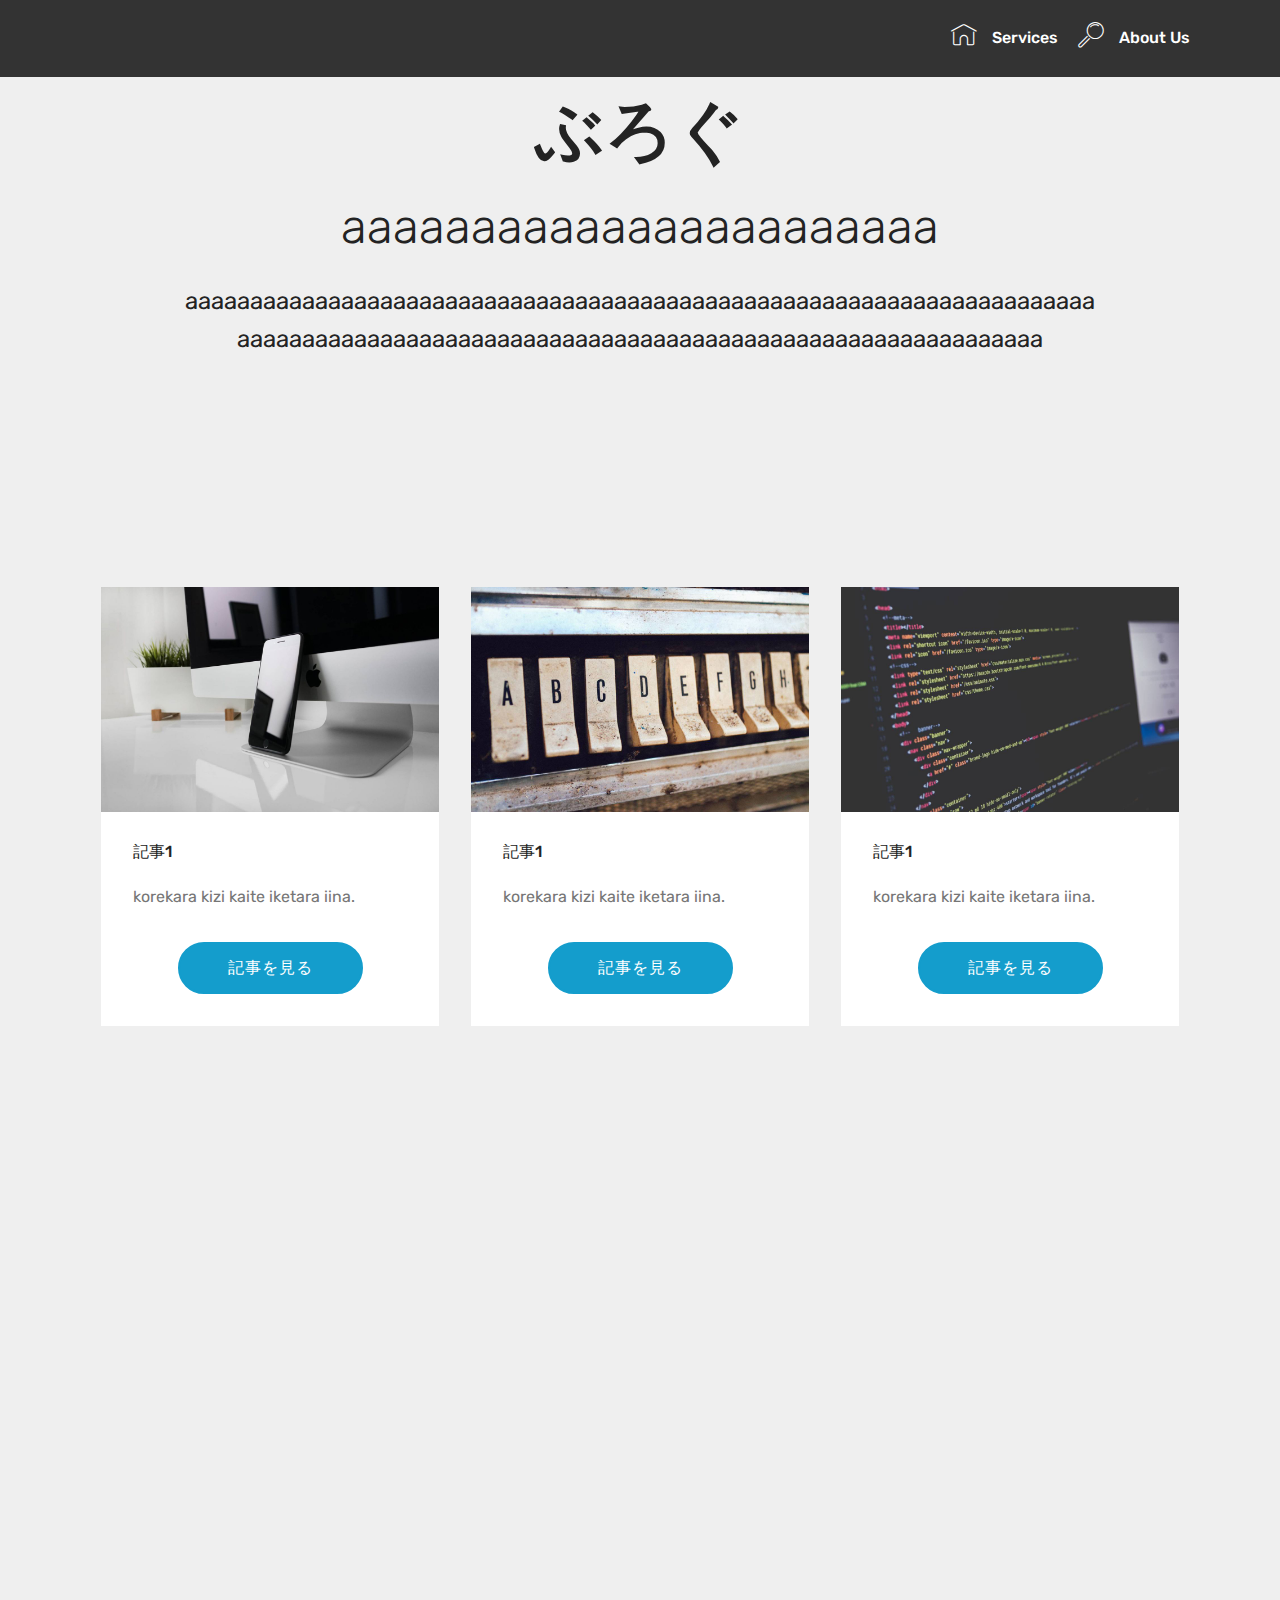
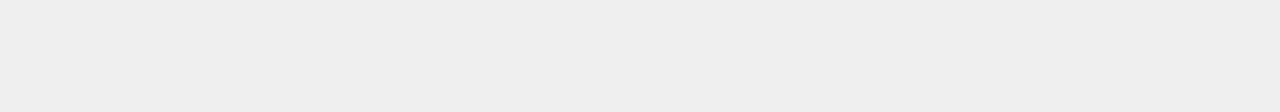
==== commit a0add9eb: "create github pages" ====
--- a/index.html
+++ b/index.html
@@ -22,7 +22,7 @@
   
 </head>
 <body>
-<section class="menu cid-qxESbPA8sK" once="menu" id="menu1-1" data-rv-view="213">
+<section class="menu cid-qxESbPA8sK" once="menu" id="menu1-1" data-rv-view="241">
 
     
 
@@ -61,7 +61,7 @@
     </nav>
 </section>
 
-<section class="engine"><a href="https://mobirise.co/m">bootstrap table</a></section><section class="header1 cid-qxEV6965hG" id="header1-7" data-rv-view="207">
+<section class="engine"><a href="https://mobirise.co/m">bootstrap table</a></section><section class="header1 cid-qxEV6965hG" id="header1-7" data-rv-view="235">
 
     
 
@@ -72,9 +72,9 @@
             <div class="mbr-white col-md-10">
                 <h1 class="mbr-section-title align-center mbr-bold pb-3 mbr-fonts-style display-1">ぶろぐ</h1>
                 <h3 class="mbr-section-subtitle align-center mbr-light pb-3 mbr-fonts-style display-2">
-                    Beautiful ぶろぐ</h3>
+                    aaaaaaaaaaaaaaaaaaaaaaa</h3>
                 <p class="mbr-text align-center pb-3 mbr-fonts-style display-5">
-                    なにかくかきまってないけどいろいろかいていくかもしれないです。</p>
+                    aaaaaaaaaaaaaaaaaaaaaaaaaaaaaaaaaaaaaaaaaaaaaaaaaaaaaaaaaaaaaaaaaaaaaaaaaaaaaaaaaaaaaaaaaaaaaaaaaaaaaaaaaaaaaaaaaaaaaaaaaaaaaaaaaaaa</p>
                 
             </div>
         </div>
@@ -82,7 +82,7 @@
 
 </section>
 
-<section class="features3 cid-qxEWNrKqJg" id="features3-a" data-rv-view="210">
+<section class="features3 cid-qxEWNrKqJg" id="features3-a" data-rv-view="238">
 
     
 
@@ -143,7 +143,7 @@
     </div>
 </section>
 
-<section class="map2 cid-qxEWcQBphD" id="map2-9" data-rv-view="215">
+<section class="map2 cid-qxEWcQBphD" id="map2-9" data-rv-view="243">
 
     
 
